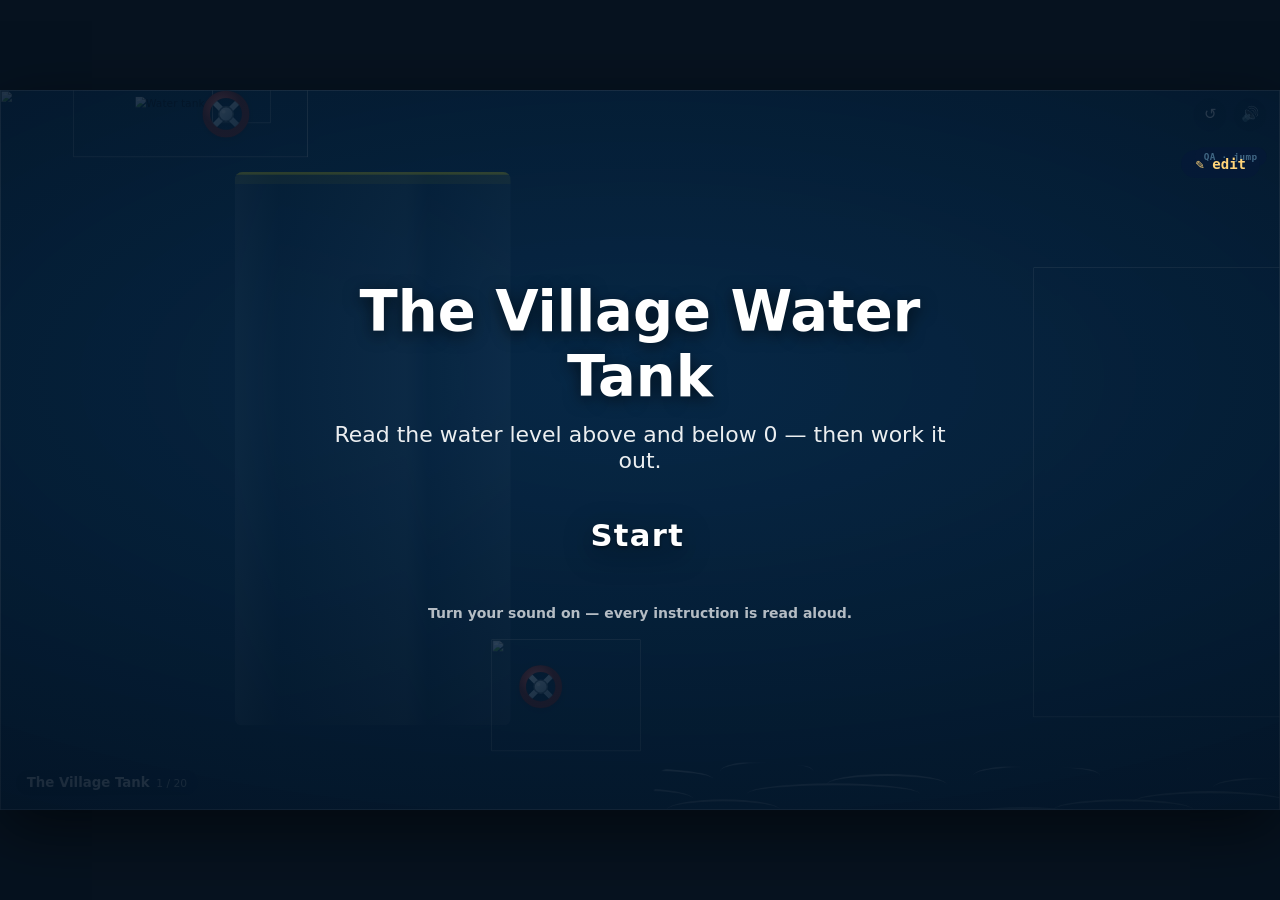
==== game/index.html @ c5405346 "DRFTGH" ====
<!DOCTYPE html>
<html lang="en">
<head>
<meta charset="UTF-8">
<meta name="viewport" content="width=device-width, initial-scale=1.0, maximum-scale=1.0, minimum-scale=1.0, user-scalable=no, viewport-fit=cover">
<meta name="color-scheme" content="light">
<title>Integers — The Village Water Tank</title>
<link rel="stylesheet" href="style.css">
</head>
<body>

<div id="app">
  <div id="stage">

    <!-- ── backdrop ─────────────────────────────────────────────────────── -->
    <img id="bg" src="assets/img/scene-background.png" alt="">
    <!-- the river, made to move: two seamless caustic sheets scrolling at
         different speeds and scales, Gaussian-blurred glints drifting over
         them, the whole thing masked to the painted water and optionally
         warped by a turbulence displacement. -->
    <!-- The river. The surface itself is what moves: 15 thin horizontal slices
         of the painted water, each shifted sideways on a phase-delayed sine, so
         a refraction wave travels downstream through the artwork. Over that sit
         travelling crescent wave lines and a field of sharp specular sparkles
         that twinkle. There is deliberately no soft overlay of any kind: a
         blurred sheet drifting over water reads as smoke, every time. -->
    <div id="river" aria-hidden="true">
      <div id="riverFx">
        <div id="ripple">
          <u style="top:0px; background-position:-806px -960px; --a:2.4px; --b:0.5px; animation-duration:3.6s; animation-delay:0.0s"></u>
          <u style="top:8px; background-position:-806px -968px; --a:2.7px; --b:0.6px; animation-duration:3.48s; animation-delay:-0.22s"></u>
          <u style="top:16px; background-position:-806px -976px; --a:3.0px; --b:0.8px; animation-duration:3.36s; animation-delay:-0.44s"></u>
          <u style="top:24px; background-position:-806px -984px; --a:3.3px; --b:0.9px; animation-duration:3.24s; animation-delay:-0.66s"></u>
          <u style="top:32px; background-position:-806px -992px; --a:3.6px; --b:1.0px; animation-duration:3.11s; animation-delay:-0.88s"></u>
          <u style="top:40px; background-position:-806px -1000px; --a:3.9px; --b:1.2px; animation-duration:2.99s; animation-delay:-1.1s"></u>
          <u style="top:48px; background-position:-806px -1008px; --a:4.2px; --b:1.3px; animation-duration:2.87s; animation-delay:-1.32s"></u>
          <u style="top:56px; background-position:-806px -1016px; --a:4.5px; --b:1.4px; animation-duration:2.75s; animation-delay:-1.54s"></u>
          <u style="top:64px; background-position:-806px -1024px; --a:4.8px; --b:1.6px; animation-duration:2.63s; animation-delay:-1.76s"></u>
          <u style="top:72px; background-position:-806px -1032px; --a:5.1px; --b:1.7px; animation-duration:2.51s; animation-delay:-1.98s"></u>
          <u style="top:80px; background-position:-806px -1040px; --a:5.4px; --b:1.9px; animation-duration:2.39s; animation-delay:-2.2s"></u>
          <u style="top:88px; background-position:-806px -1048px; --a:5.7px; --b:2.0px; animation-duration:2.26s; animation-delay:-2.42s"></u>
          <u style="top:96px; background-position:-806px -1056px; --a:6.0px; --b:2.1px; animation-duration:2.14s; animation-delay:-2.64s"></u>
          <u style="top:104px; background-position:-806px -1064px; --a:6.3px; --b:2.3px; animation-duration:2.02s; animation-delay:-2.86s"></u>
          <u style="top:112px; background-position:-806px -1072px; --a:6.6px; --b:2.4px; animation-duration:1.9s; animation-delay:-3.08s"></u>
        </div>
        <div id="sparks">
          <s style="left:523px; top:69px; width:150px; animation-delay:2.64s; animation-duration:2.14s"></s>
          <s style="left:59px; top:83px; width:76px; animation-delay:1.82s; animation-duration:2.3s"></s>
          <s style="left:231px; top:71px; width:110px; animation-delay:2.43s; animation-duration:1.78s"></s>
          <s style="left:208px; top:97px; width:76px; animation-delay:0.04s; animation-duration:1.62s"></s>
          <s style="left:572px; top:47px; width:110px; animation-delay:0.45s; animation-duration:2.2s"></s>
          <s style="left:284px; top:103px; width:130px; animation-delay:1.25s; animation-duration:1.53s"></s>
          <s style="left:10px; top:50px; width:76px; animation-delay:2.69s; animation-duration:1.57s"></s>
          <s style="left:340px; top:61px; width:92px; animation-delay:2.69s; animation-duration:1.94s"></s>
          <s style="left:419px; top:47px; width:150px; animation-delay:0.55s; animation-duration:2.37s"></s>
          <s style="left:784px; top:62px; width:60px; animation-delay:1.01s; animation-duration:1.57s"></s>
          <s style="left:298px; top:57px; width:60px; animation-delay:0.93s; animation-duration:2.22s"></s>
          <s style="left:6px; top:100px; width:150px; animation-delay:1.98s; animation-duration:1.47s"></s>
          <s style="left:727px; top:63px; width:110px; animation-delay:1.95s; animation-duration:1.58s"></s>
          <s style="left:967px; top:114px; width:76px; animation-delay:0.16s; animation-duration:2.38s"></s>
          <s style="left:46px; top:69px; width:110px; animation-delay:0.05s; animation-duration:2.19s"></s>
          <s style="left:749px; top:72px; width:130px; animation-delay:2.36s; animation-duration:1.85s"></s>
          <s style="left:370px; top:103px; width:76px; animation-delay:0.33s; animation-duration:1.65s"></s>
          <s style="left:946px; top:68px; width:130px; animation-delay:0.99s; animation-duration:1.92s"></s>
          <s style="left:947px; top:37px; width:130px; animation-delay:2.1s; animation-duration:2.2s"></s>
          <s style="left:605px; top:28px; width:110px; animation-delay:2.65s; animation-duration:1.49s"></s>
          <s style="left:697px; top:89px; width:130px; animation-delay:1.02s; animation-duration:1.55s"></s>
          <s style="left:564px; top:113px; width:130px; animation-delay:0.26s; animation-duration:2.09s"></s>
          <s style="left:627px; top:46px; width:60px; animation-delay:1.76s; animation-duration:2.12s"></s>
          <s style="left:633px; top:85px; width:76px; animation-delay:2.02s; animation-duration:1.48s"></s>
          <s style="left:831px; top:28px; width:76px; animation-delay:2.07s; animation-duration:1.74s"></s>
          <s style="left:512px; top:82px; width:150px; animation-delay:1.18s; animation-duration:1.46s"></s>
          <s style="left:67px; top:87px; width:92px; animation-delay:2.35s; animation-duration:1.53s"></s>
          <s style="left:271px; top:104px; width:110px; animation-delay:0.3s; animation-duration:1.83s"></s>
          <s style="left:305px; top:31px; width:110px; animation-delay:0.83s; animation-duration:1.85s"></s>
          <s style="left:346px; top:90px; width:110px; animation-delay:2.69s; animation-duration:2.09s"></s>
        </div>
        <div id="arcs">
          <i style="left:40px; top:58px; width:210px; animation-duration:9s; animation-delay:0s; opacity:0.55"></i>
          <i style="left:300px; top:80px; width:260px; animation-duration:11s; animation-delay:-3s; opacity:0.45"></i>
          <i style="left:640px; top:52px; width:190px; animation-duration:8s; animation-delay:-5s; opacity:0.5"></i>
          <i style="left:880px; top:92px; width:230px; animation-duration:12s; animation-delay:-1.5s; opacity:0.4"></i>
          <i style="left:180px; top:104px; width:170px; animation-duration:10s; animation-delay:-6.5s; opacity:0.42"></i>
          <i style="left:520px; top:36px; width:150px; animation-duration:7.5s; animation-delay:-2.5s; opacity:0.5"></i>
          <i style="left:960px; top:44px; width:200px; animation-duration:13s; animation-delay:-8s; opacity:0.35"></i>
          <i style="left:420px; top:66px; width:180px; animation-duration:9.5s; animation-delay:-4.2s; opacity:0.5"></i>
          <i style="left:760px; top:104px; width:210px; animation-duration:11.5s; animation-delay:-7.2s; opacity:0.38"></i>
          <i style="left:60px; top:88px; width:160px; animation-duration:8.5s; animation-delay:-1.2s; opacity:0.45"></i>
          <i style="left:1000px; top:70px; width:190px; animation-duration:10.5s; animation-delay:-9s; opacity:0.42"></i>
          <i style="left:260px; top:46px; width:140px; animation-duration:7s; animation-delay:-5.8s; opacity:0.48"></i>
          <i style="left:600px; top:116px; width:230px; animation-duration:12.5s; animation-delay:-2.8s; opacity:0.34"></i>
        </div>
        <div id="rockFx">
          <o style="left:895px; top:43px; width:150px; height:34px; animation-delay:0.0s; animation-duration:4.5s"></o>
          <o style="left:895px; top:43px; width:150px; height:34px; animation-delay:-1.5s; animation-duration:4.5s"></o>
          <o style="left:895px; top:43px; width:150px; height:34px; animation-delay:-3.0s; animation-duration:4.5s"></o>
          <o style="left:872px; top:52px; width:90px; height:20px; animation-delay:0.0s; animation-duration:4.5s"></o>
          <o style="left:872px; top:52px; width:90px; height:20px; animation-delay:-1.5s; animation-duration:4.5s"></o>
          <o style="left:872px; top:52px; width:90px; height:20px; animation-delay:-3.0s; animation-duration:4.5s"></o>
        </div>
        <div id="streaks">
          <u style="top:67px; left:553px; width:110px; animation-duration:5.9s; animation-delay:-5.5s"></u>
          <u style="top:78px; left:393px; width:90px; animation-duration:4.88s; animation-delay:-5.22s"></u>
          <u style="top:86px; left:228px; width:70px; animation-duration:3.44s; animation-delay:-2.28s"></u>
          <u style="top:40px; left:644px; width:70px; animation-duration:6.15s; animation-delay:-3.01s"></u>
          <u style="top:110px; left:330px; width:70px; animation-duration:5.46s; animation-delay:-3.85s"></u>
          <u style="top:34px; left:872px; width:90px; animation-duration:5.05s; animation-delay:-2.05s"></u>
          <u style="top:76px; left:796px; width:110px; animation-duration:4.98s; animation-delay:-0.84s"></u>
          <u style="top:70px; left:855px; width:90px; animation-duration:5.0s; animation-delay:-1.11s"></u>
          <u style="top:91px; left:306px; width:90px; animation-duration:5.05s; animation-delay:-3.32s"></u>
          <u style="top:52px; left:716px; width:90px; animation-duration:4.89s; animation-delay:-1.96s"></u>
          <u style="top:44px; left:706px; width:110px; animation-duration:3.63s; animation-delay:-3.44s"></u>
          <u style="top:65px; left:415px; width:110px; animation-duration:5.7s; animation-delay:-4.02s"></u>
          <u style="top:99px; left:384px; width:90px; animation-duration:4.25s; animation-delay:-1.33s"></u>
          <u style="top:49px; left:363px; width:130px; animation-duration:3.7s; animation-delay:-1.3s"></u>
        </div>
        <div id="boils">
          <o style="left:92px; top:88px; width:33px; height:8px; animation-duration:4.58s; animation-delay:-4.3s"></o>
          <o style="left:124px; top:66px; width:33px; height:8px; animation-duration:4.16s; animation-delay:-1.44s"></o>
          <o style="left:222px; top:67px; width:53px; height:13px; animation-duration:3.26s; animation-delay:-4.7s"></o>
          <o style="left:316px; top:92px; width:53px; height:13px; animation-duration:4.01s; animation-delay:-2.94s"></o>
          <o style="left:687px; top:63px; width:33px; height:8px; animation-duration:3.24s; animation-delay:-0.3s"></o>
          <o style="left:492px; top:79px; width:36px; height:9px; animation-duration:3.57s; animation-delay:-3.04s"></o>
        </div>
        <div id="bankFoam"></div>
      </div>
    </div>

    <svg id="fxDefs" aria-hidden="true" width="0" height="0">
      <defs>
        <!-- the warp: fractal noise displaces the caustics so they ripple as
             they travel. Filter region is clamped to the river, so the cost is
             ~1130×150px, not the whole stage. -->
        <filter id="riverWarp" x="790" y="930" width="1140" height="160"
                filterUnits="userSpaceOnUse" color-interpolation-filters="sRGB">
          <feTurbulence type="fractalNoise" baseFrequency="0.013 0.052" numOctaves="2"
                        seed="7" stitchTiles="stitch" result="noise">
            <animate attributeName="baseFrequency" dur="19s" repeatCount="indefinite"
                     values="0.013 0.052; 0.017 0.045; 0.011 0.056; 0.013 0.052"/>
          </feTurbulence>
          <feDisplacementMap in="SourceGraphic" in2="noise" scale="10"
                             xChannelSelector="R" yChannelSelector="G"/>
        </filter>
      </defs>
    </svg>

    <div id="weather" aria-hidden="true"><svg id="rainSvg" viewBox="0 0 1920 1080" preserveAspectRatio="none"></svg></div>

    <!-- ── tank  (Figma: x199 y10 723×1084 — empty-tank art fitted to the
             same glass interior, 351.6..765.9 × 122.9..953.5) ───────────── -->
    <div id="tank">
      <img id="tankArt" src="assets/img/water-tank-empty.png" alt="Water tank">

      <svg id="waterSvg" viewBox="0 0 414 831" preserveAspectRatio="none" aria-hidden="true">
        <defs>
          <linearGradient id="gradBody" x1="0" y1="0" x2="0" y2="1">
            <stop offset="0"    stop-color="#7fdcf8"/>
            <stop offset="0.28" stop-color="#2ab6ef"/>
            <stop offset="1"    stop-color="#0d8ad4"/>
          </linearGradient>
          <linearGradient id="gradBack" x1="0" y1="0" x2="0" y2="1">
            <stop offset="0" stop-color="#cdf4ff" stop-opacity=".9"/>
            <stop offset="1" stop-color="#37b2e6" stop-opacity=".9"/>
          </linearGradient>
          <linearGradient id="gradGlass" x1="0" y1="0" x2="1" y2="0">
            <stop offset="0"    stop-color="#ffffff" stop-opacity=".14"/>
            <stop offset="0.16" stop-color="#ffffff" stop-opacity=".01"/>
            <stop offset="0.62" stop-color="#ffffff" stop-opacity=".10"/>
            <stop offset="0.70" stop-color="#ffffff" stop-opacity=".01"/>
            <stop offset="1"    stop-color="#ffffff" stop-opacity=".11"/>
          </linearGradient>
          <radialGradient id="vgRed" cx="38%" cy="30%">
            <stop offset="0"    stop-color="#ff9384"/>
            <stop offset="0.55" stop-color="#df3a27"/>
            <stop offset="1"    stop-color="#8b190c"/>
          </radialGradient>
          <linearGradient id="vgSteel" x1="0" y1="0" x2="1" y2="1">
            <stop offset="0"   stop-color="#f4f8fb"/>
            <stop offset="0.5" stop-color="#c3d0da"/>
            <stop offset="1"   stop-color="#8fa2b0"/>
          </linearGradient>
          <linearGradient id="gStream" x1="0" y1="0" x2="0" y2="1">
            <stop offset="0"   stop-color="#e6faff" stop-opacity=".96"/>
            <stop offset="0.45" stop-color="#8fe0f9" stop-opacity=".93"/>
            <stop offset="1"   stop-color="#2fb2ee" stop-opacity=".9"/>
          </linearGradient>
          <clipPath id="tankClip"><rect x="0" y="0" width="414" height="831" rx="12" ry="12"/></clipPath>
        </defs>
        <g clip-path="url(#tankClip)">
          <path id="waveBack"  fill="url(#gradBack)" opacity=".5"></path>
          <path id="waveFront" fill="url(#gradBody)"></path>
          <g    id="bubbles"></g>
          <g    id="surfFx"></g>
          <ellipse id="foam" rx="0" ry="0" fill="#ffffff" fill-opacity="0"></ellipse>
          <g    id="tickFx"></g>
          <ellipse id="surfRing" fill="none" stroke="#ffffff" stroke-opacity=".8" stroke-width="3"></ellipse>
          <path id="waveLine"  fill="none" stroke="#ffffff" stroke-opacity=".7" stroke-width="3" stroke-linecap="round"></path>
          <!-- 0 is the reference point the whole lesson turns on, so it is
               drawn into the tank rather than left to the label on the rail:
               a faint wash over each zone and a hard line between them. The
               y positions come from svgYFor(0) in game.js. -->
          <rect id="zoneAbove" x="0" width="414" fill="#ffffff" fill-opacity=".07"></rect>
          <rect id="zoneBelow" x="0" width="414" fill="#062a55" fill-opacity=".18"></rect>
          <g id="zeroBand">
            <rect id="zeroGlow" x="0" width="414" height="18" fill="#FFF200" fill-opacity=".22"></rect>
            <rect id="zeroLine" x="0" width="414" height="4" fill="#FFF200" fill-opacity=".95"></rect>
          </g>
          <rect x="0" y="0" width="414" height="831" fill="url(#gradGlass)"></rect>
        </g>
      </svg>


      <!-- inflow: column, moving highlight, drips, in-pipe direction dashes -->
      <svg id="flowIn" viewBox="0 0 714 1084" preserveAspectRatio="none" aria-hidden="true">
        <path id="colIn"   fill="url(#gStream)" opacity="0"></path>
        <path id="colInHi" fill="none" stroke="#ffffff" stroke-opacity=".8" stroke-width="4"
              stroke-linecap="round" stroke-dasharray="24 36" opacity="0"></path>
        <g id="dripsIn"></g>
      </svg>

      <div id="gauge"></div>

      <div id="marker" role="slider" aria-label="Water level" tabindex="0"
           aria-valuemin="-6" aria-valuemax="6" aria-valuenow="0">
        <img src="assets/img/marker-arrow-bold.png" alt="">
      </div>

      <!-- Where this move began. It drops onto the starting level and stays
           there for the whole screen, so "I started at −2, I am now at +2" is
           something the learner can see rather than has to remember. Reuses
           marker-dot-round.png, tinted so it reads as subordinate to the red
           live marker. -->
      <img id="startPin" src="assets/img/marker-dot-round.png" alt="" aria-hidden="true">

      <!-- One arc per level crossed, drawn from the start pin to the marker,
           with a running count. This is the number-line hop the learner will
           meet in the textbook, and it is the only place the SIZE of the move
           is visible rather than merely spoken. -->
      <svg id="hopFx" viewBox="0 0 714 1084" preserveAspectRatio="none" aria-hidden="true">
        <defs>
          <!-- lit along the ribbon, so the arc has a top and a bottom instead
               of being one flat navy shape -->
          <linearGradient id="gHop" x1="0" y1="0" x2="1" y2="0">
            <stop offset="0"   stop-color="#1b4fa8"/>
            <stop offset=".45" stop-color="#0b2a6b"/>
            <stop offset="1"   stop-color="#061a45"/>
          </linearGradient>
        </defs>
        <g id="hopArcs"></g>
      </svg>
      <div id="hopCount" aria-hidden="true"><b id="hopN">0</b><i id="hopDir">▲</i></div>

      <!-- the ghost nudge: a see-through copy of the marker with a hand on
           it, dragged a short way and released, on a loop, until the learner
           touches the real one. It shows the gesture, never the answer — it
           travels the same distance whatever the target is. The hand is
           hand-nudge.png, cropped in CSS to drop the motion arcs the artwork
           carries — they read as sideways movement, and this drag is up and
           down. -->
      <div id="ghost" aria-hidden="true">
        <img class="ghostMarker" src="assets/img/marker-arrow-bold.png" alt="">
        <i id="ghostHand"></i>
      </div>

      <img id="pipeIn"  src="assets/img/pipe-inlet-s-bend.png"  alt="">
      <img id="pipeOut" src="assets/img/pipe-outlet-elbow.png" alt="">

      <!-- The in-pipe direction dashes used to live here. They were removed:
           the pipe artwork is opaque, fully-rendered steel with specular
           highlights, so anything drawn over it reads as paint on the surface
           rather than as fluid inside it — no amount of aligning them to the
           bore fixed that. Direction is still carried by the spinning valve,
           the pipe's own glow (#pipeIn.active / #pipeOut.active) and, most of
           all, the water column leaving the mouth. To bring them back properly
           the pipe needs redrawing with a glass or cut-away section and the
           dashes moved BEHIND it, showing through. -->

      <!-- valve wheels: coded stand-ins, swap for valve-wheel.png when the art lands -->
      <svg id="valveIn"  class="valve" viewBox="0 0 100 100" aria-hidden="true">
        <g stroke="url(#vgSteel)" stroke-width="12" stroke-linecap="round">
          <line x1="50" y1="14" x2="50" y2="86"/><line x1="14" y1="50" x2="86" y2="50"/>
          <line x1="24" y1="24" x2="76" y2="76"/><line x1="24" y1="76" x2="76" y2="24"/>
        </g>
        <circle cx="50" cy="50" r="41" fill="none" stroke="#5d1108" stroke-width="18" stroke-opacity=".35"/>
        <circle cx="50" cy="50" r="41" fill="none" stroke="url(#vgRed)" stroke-width="15"/>
        <circle cx="50" cy="50" r="15" fill="url(#vgSteel)" stroke="#5c6b77" stroke-width="3"/>
        <circle cx="45" cy="45" r="4"  fill="#ffffff" fill-opacity=".85"/>
      </svg>
      <svg id="valveOut" class="valve" viewBox="0 0 100 100" aria-hidden="true">
        <g stroke="url(#vgSteel)" stroke-width="12" stroke-linecap="round">
          <line x1="50" y1="14" x2="50" y2="86"/><line x1="14" y1="50" x2="86" y2="50"/>
          <line x1="24" y1="24" x2="76" y2="76"/><line x1="24" y1="76" x2="76" y2="24"/>
        </g>
        <circle cx="50" cy="50" r="41" fill="none" stroke="#5d1108" stroke-width="18" stroke-opacity=".35"/>
        <circle cx="50" cy="50" r="41" fill="none" stroke="url(#vgRed)" stroke-width="15"/>
        <circle cx="50" cy="50" r="15" fill="url(#vgSteel)" stroke="#5c6b77" stroke-width="3"/>
        <circle cx="45" cy="45" r="4"  fill="#ffffff" fill-opacity=".85"/>
      </svg>
    </div>

    <!-- outflow: leaves the tank, falls, lands in the river -->
    <svg id="flowOut" viewBox="0 0 1920 1080" preserveAspectRatio="none" aria-hidden="true">
      <g id="riverRings"></g>
      <path id="colOut"   fill="url(#gStream)" opacity="0"></path>
      <path id="colOutHi" fill="none" stroke="#ffffff" stroke-opacity=".75" stroke-width="4"
            stroke-linecap="round" stroke-dasharray="22 34" opacity="0"></path>
      <g id="dripsOut"></g>
      <g id="riverSplash"></g>
    </svg>

    <!-- ── character ──────────────────────────────────────────────────────
         Nine poses, every one re-registered to the same ground line, the same
         head-to-toe height and the same stance centre, so only the arms and
         face change when one swaps for another. Two stacked layers cross-fade
         between them. The box is sized so the body lands exactly where the
         single Figma still did: 637 px tall, feet at y965, centred on x1775. -->
    <div id="guddu" aria-hidden="true">
      <img class="pose" id="poseA" src="assets/img/guddu-talk.png" alt="">
      <img class="pose" id="poseB" alt="">
    </div>

    <!-- ── speech bubble  (Figma: x1222 y101 585×258) ───────────────────── -->
    <div id="bubble"><p id="bubbleText"></p></div>

    <!-- ── equation panel  (Figma: x884 y443 755×200) ─────────────────────
         Each box is colour-bound to the thing in the tank it describes: the
         first to the blue-grey start pin, the second to the navy jump arcs,
         the answer to the red marker. The pips under the middle box fill one
         per jump, so the 4 stops being a number to read and becomes a count to
         carry out and check against. -->
    <div id="eqPanel" hidden>
      <div class="eqBox bindStart" id="eqABox"><span id="eqA">0</span></div>
      <span class="eqSym" id="eqOp">+</span>
      <div class="eqBox bindJump" id="eqBBox"><span id="eqB">0</span>
        <div class="pips" id="eqPips"></div>
      </div>
      <span class="eqSym" id="eqEq">=</span>
      <div class="eqBox bindLand" id="eqRBox"><span id="eqR">?</span></div>
    </div>

    <!-- The three roles named, so the sentence reads as the thing the lesson
         is about: starting point, jumps, landing point. -->
    <div id="eqRoles" hidden>
      <b class="bindStart">started at</b>
      <b class="bindJump">jumped</b>
      <b class="bindLand">landed on</b>
    </div>

    <!-- The symbolic step. The gauge is where you work it out; this is where
         you say what you worked out. Options are generated from the sentence
         and every wrong one is a real mistake: the start unmoved, the jump
         taken the wrong way, the jump given instead of the landing, the
         negative start read as positive. -->
    <div id="answerTiles" hidden></div>

    <!-- ── the one remaining button  (Figma: x1136 y667 260×109) ────────
         Check and Continue are both gone: a tile tap and a marker coming to
         rest are the answer, and every screen moves on by itself. The finish
         screen is the one place that must not, so this is what it shows. -->
    <button id="nextBtn"  type="button" hidden><span>Play again</span></button>

    <!-- ── hud ──────────────────────────────────────────────────────────── -->
    <div id="chapterTag"><b id="chapterName">The Village Tank</b><i id="stepTag">1 / 20</i></div>
    <div id="hud">
      <div id="hudBtns">
        <button id="replayBtn" type="button" title="Say it again">&#x21BA;</button>
        <button id="muteBtn"   type="button" title="Sound on / off">&#x1F50A;</button>
      </div>
    </div>

    <!-- The hint strip is kept for the layout editor but is never filled:
         every line it used to carry was written for the game rather than taken
         from the flow doc, and the doc defines no on-screen hint text. -->
    <div id="hintBar"><span id="hintText"></span></div>

    <!-- ═══ QA ONLY — delete this block, plus the QA blocks in style.css and
         game.js, to remove the level jumper entirely ═══════════════════ -->
    <div id="qaPanel">
      <button id="qaTab" type="button">QA&nbsp;·&nbsp;jump</button>
      <div id="qaList"></div>
    </div>
    <!-- ═══ end QA ═══ -->

    <!-- ── the flood wipe: the river rises up over the whole screen, the next
             chapter is set up behind it, then it drains away to reveal it ─── -->
    <svg id="flood" viewBox="0 0 1920 1080" preserveAspectRatio="none" aria-hidden="true">
      <defs>
        <linearGradient id="gFlood" x1="0" y1="0" x2="0" y2="1">
          <stop offset="0"    stop-color="#9beefd"/>
          <stop offset="0.22" stop-color="#3cc4f3"/>
          <stop offset="1"    stop-color="#0a6cb2"/>
        </linearGradient>
      </defs>
      <path id="floodBody" fill="url(#gFlood)"></path>
      <g    id="floodBubbles"></g>
      <path id="floodFoam" fill="none" stroke="#ffffff" stroke-opacity=".9"
            stroke-width="6" stroke-linecap="round"></path>
      <path id="floodFoam2" fill="none" stroke="#ffffff" stroke-opacity=".45"
            stroke-width="3" stroke-linecap="round"></path>
    </svg>

    <!-- ── start gate ───────────────────────────────────────────────────── -->
    <div id="gate">
      <div class="gateCard">
        <h1>The Village Water Tank</h1>
        <p>Read the water level above and below&nbsp;0 — then work it out.</p>
        <button id="startBtn" type="button"><span>Start</span></button>
        <small>Turn your sound on — every instruction is read aloud.</small>
      </div>
    </div>

  </div>
</div>

<script src="layout.js"></script>
<script src="data.js"></script>
<script src="game.js"></script>
<!-- build tool: delete this line and editor.js for release -->
<script src="editor.js"></script>
</body>
</html>
---- game/style.css ----
/* ==========================================================================
   Integers — The Village Water Tank · Pod B
   Layout transcribed 1:1 from Figma "Integers" › page Final › Slide 16:9
   (file ZHTaSMVM72cmbAmEQvU55w, node 94:1405). Stage is 1920×1080 and every
   element below uses that frame's coordinates.

     tank art      199,10   723×1084  (empty-tank art refitted so its glass
                                       interior lands on 351.6..765.9 × 122.9..953.5)
     inlet pipe    110,-163 352×264
     outlet pipe   737,824  224×168
     ticks         x360 · +5 at y183 · 72.7 apart · 65 long (0 is 85, yellow)
     labels        x441 · 52×55 · centred on each tick
     marker        x318 · 88×79 · centred on the current tick
     bubble        1222,101 585×258
     equation      884,443  755×200 · term boxes x935 / x1188 / x1431, y465 160×156
     check button  1136,667 260×109
     character     foot at (1787,945), 600 tall
   ========================================================================== */

:root{
  --ink:#08143f;
  --font: "Baloo 2", "Arial Rounded MT Bold", "Avenir Next Rounded",
          ui-rounded, "Segoe UI", system-ui, -apple-system, sans-serif;
}

*{ box-sizing:border-box; }

html,body{
  margin:0; padding:0; width:100%; height:100%;
  position:fixed; inset:0; overflow:hidden;
  background:#06121f; font-family:var(--font);
  touch-action:none; overscroll-behavior:none;
  -webkit-text-size-adjust:100%; text-size-adjust:100%;
  -webkit-user-select:none; user-select:none;
  -webkit-tap-highlight-color:transparent;
}

#app{ position:fixed; inset:0; display:grid; place-items:center; overflow:hidden; }

#stage{
  position:absolute; left:50%; top:50%;
  width:1920px; height:1080px;
  transform-origin:50% 50%;
  transform:translate(-50%,-50%) scale(1);
  overflow:hidden; background:#0b2b45;
  box-shadow:0 30px 90px rgba(0,0,0,.55);
}

/* ── backdrop ─────────────────────────────────────────────────────────── */
#bg{ position:absolute; inset:0; width:1920px; height:1080px; object-fit:cover; }

/* ── the river ────────────────────────────────────────────────────────────
   What makes a surface read as WATER rather than as smoke is not softness, it
   is (a) the surface itself distorting and (b) highlights with hard edges.
   Soft blurred blobs drifting past are, unavoidably, smoke.

   So the base layer here is the painted water itself, sliced into 15 thin
   horizontal bands, each shifted sideways on a sine that is phase-delayed down
   the stack. The result is a refraction wave travelling downstream through the
   original artwork — the art moves, not a veil over it. Everything above it is
   hard-edged: narrow caustic filaments and specular sparkles that twinkle on
   and off rather than drifting.

   All of it is transform/opacity only, inside a 1100×120 box. No blend mode
   (a full-stage backdrop readback cost 20 fps), no live filter.            */
#river{
  position:absolute; left:820px; top:960px; width:1100px; height:120px;
  pointer-events:none; overflow:hidden;
  -webkit-clip-path:polygon(150px 120px, 172px 62px, 204px 44px, 268px 48px, 332px 50px, 396px 55px, 460px 54px, 524px 52px, 588px 52px, 652px 54px, 716px 56px, 780px 57px, 844px 58px, 908px 57px, 972px 57px, 1036px 72px, 1100px 74px, 1100px 120px);
          clip-path:polygon(150px 120px, 172px 62px, 204px 44px, 268px 48px, 332px 50px, 396px 55px, 460px 54px, 524px 52px, 588px 52px, 652px 54px, 716px 56px, 780px 57px, 844px 58px, 908px 57px, 972px 57px, 1036px 72px, 1100px 74px, 1100px 120px);
  -webkit-mask-image:linear-gradient(to bottom, rgba(0,0,0,0) 0, #000 22%);
          mask-image:linear-gradient(to bottom, rgba(0,0,0,0) 0, #000 22%);
}
#riverFx{ position:absolute; inset:0; }
#fxDefs{ position:absolute; width:0; height:0; overflow:hidden; }

/* ── 1. the surface refracts ──────────────────────────────────────────── */
#ripple{ position:absolute; inset:0; }
#ripple u{
  position:absolute; left:-14px; width:1128px; height:9px; display:block;
  background:url("assets/img/scene-background.png") no-repeat;
  background-size:1920px 1080px;
  will-change:transform; backface-visibility:hidden;
  animation-name:refract; animation-timing-function:linear;
  animation-iteration-count:infinite;
}
/* an orbit, not a shear: the band slides AND rises, which is what a swell
   does. Amplitude and speed both scale with depth, so near water moves
   faster and harder than far water — that gradient is most of the sense of
   perspective. */
@keyframes refract{
  0%,100%{ transform:translate3d(calc(var(--a) * -1),0,0) }
  25%    { transform:translate3d(0,var(--b),0) }
  50%    { transform:translate3d(var(--a),0,0) }
  75%    { transform:translate3d(0,calc(var(--b) * -1),0) }
}

/* ── 2. specular sparkles: thin, bright, hard, and they twinkle ───────── */
#sparks{ position:absolute; inset:0; }
#sparks s{
  position:absolute; display:block; height:4px; border-radius:2px;
  background:linear-gradient(90deg,
             rgba(255,255,255,0) 0,
             rgba(255,255,255,.95) 34%,
             rgba(255,255,255,1) 50%,
             rgba(255,255,255,.95) 66%,
             rgba(255,255,255,0) 100%);
  opacity:0; will-change:transform,opacity;
  animation-name:twinkle; animation-timing-function:ease-in-out;
  animation-iteration-count:infinite;
}
@keyframes twinkle{
  0%,100%{ opacity:0; transform:translate3d(0,0,0)      scaleX(.4) }
  40%    { opacity:1; transform:translate3d(-11px,0,0)  scaleX(1) }
  68%    { opacity:.4; transform:translate3d(-19px,0,0) scaleX(.85) }
}

/* ── 3. crescent wave lines, the shape the artist already painted, set
       travelling downstream so the surface has direction ─────────────── */
#arcs{ position:absolute; inset:0; overflow:hidden; }
#arcs i{
  position:absolute; display:block; height:16px;
  border-top:3px solid rgba(255,255,255,.9);
  border-radius:50% / 100% 100% 0 0;
  will-change:transform;
  animation-name:arcRun; animation-timing-function:linear;
  animation-iteration-count:infinite;
}
@keyframes arcRun{
  0%   { transform:translate3d(240px,0,0) scaleY(.7); opacity:0 }
  18%  { opacity:1 }
  82%  { opacity:1 }
  100% { transform:translate3d(-260px,7px,0) scaleY(1.15); opacity:0 }
}

/* ── 4. the rock in the current ───────────────────────────────────────── */
/* Two rocks actually break the surface, both at the right-hand end, and the
   artist already painted concentric ripples around the larger one. So this is
   rings expanding from where the rock really is, matching what is painted —
   not foam wakes invented in open water, which is what the first attempt did
   and it showed. */
#rockFx{ position:absolute; inset:0; overflow:hidden; }
#rockFx o{
  position:absolute; display:block; border-radius:50%;
  border:2px solid rgba(255,255,255,.85);
  opacity:0; will-change:transform,opacity;
  animation-name:rockRing; animation-timing-function:cubic-bezier(.2,.6,.4,1);
  animation-iteration-count:infinite;
}
@keyframes rockRing{
  0%  { transform:scale(.25); opacity:0 }
  22% { opacity:.55 }
  100%{ transform:scale(1.9) translateX(-18px); opacity:0 }
}

/* ── 5. foam filaments, stretching as they run ────────────────────────── */
#streaks{ position:absolute; inset:0; overflow:hidden; }
#streaks u{
  position:absolute; display:block; height:2px; border-radius:1px;
  transform-origin:100% 50%;
  background:linear-gradient(90deg, rgba(255,255,255,0) 0,
             rgba(255,255,255,.9) 28%, rgba(255,255,255,.9) 72%, rgba(255,255,255,0) 100%);
  opacity:0; will-change:transform,opacity;
  animation-name:streakRun; animation-timing-function:linear;
  animation-iteration-count:infinite;
}
@keyframes streakRun{
  0%  { transform:translate3d(200px,0,0) scaleX(.28); opacity:0 }
  14% { opacity:.85 }
  80% { opacity:.7 }
  100%{ transform:translate3d(-340px,5px,0) scaleX(1.7); opacity:0 }
}

/* ── 6. upwellings breaking the surface ───────────────────────────────── */
#boils{ position:absolute; inset:0; overflow:hidden; }
#boils o{
  position:absolute; display:block; border-radius:50%;
  border:1.5px solid rgba(255,255,255,.55);
  opacity:0; will-change:transform,opacity;
  animation-name:boil; animation-timing-function:ease-out;
  animation-iteration-count:infinite;
}
@keyframes boil{
  0%  { transform:scale(.18) translateX(0);     opacity:0 }
  20% { opacity:.4 }
  100%{ transform:scale(1.7)  translateX(-26px); opacity:0 }
}

/* ── 7. a moving line of white water along the near bank ──────────────── */
#bankFoam{
  position:absolute; left:-60px; top:0; width:1240px; height:22px;
  background:repeating-linear-gradient(105deg,
             rgba(255,255,255,0) 0 26px,
             rgba(255,255,255,.7) 30px, rgba(255,255,255,.7) 37px,
             rgba(255,255,255,0) 44px 74px);
  -webkit-mask-image:linear-gradient(to bottom, #000, rgba(0,0,0,0));
          mask-image:linear-gradient(to bottom, #000, rgba(0,0,0,0));
  opacity:.22; will-change:transform;
  animation:foamRun 3.4s linear infinite;
}
@keyframes foamRun{ from{ transform:translate3d(0,0,0) } to{ transform:translate3d(-74px,0,0) } }

@media (prefers-reduced-motion: reduce){ #river{ display:none; } }

#weather{ position:absolute; inset:0; pointer-events:none; opacity:0; transition:opacity .9s ease; }
#weather.on{ opacity:1; }
#rainSvg{ position:absolute; inset:0; width:100%; height:100%; }
#rainSvg line{ stroke:#dff4ff; stroke-opacity:.5; stroke-width:2.5; stroke-linecap:round; }

/* ── tank ─────────────────────────────────────────────────────────────── */
#tank{ position:absolute; left:203px; top:10px; width:714px; height:1084px; }

/* glass interior, tank-local: 148.6,112.9 · 414.3×830.6 */
#waterSvg{ position:absolute; left:148.6px; top:112.9px; width:414.3px; height:830.6px;
           pointer-events:none; }
#flowIn  { position:absolute; left:0; top:0; width:714px; height:1084px; pointer-events:none; z-index:3; }

#flowOut { position:absolute; left:0; top:0; width:1920px; height:1080px; pointer-events:none; z-index:2; }

/* valve wheels — coded stand-ins for valve-wheel.png */
.valve{ position:absolute; pointer-events:none; z-index:6;
        filter:drop-shadow(0 3px 5px rgba(0,0,0,.35));
        transition:filter .2s ease; }
#valveIn { left:100px; top:-10px; width:72px; height:72px; }
#valveOut{ left:575px; top:852px; width:66px; height:66px; }
.valve.spin > g, .valve.spin > circle{ transform-origin:50px 50px; }
.valve.spin{ animation:vspin 1.6s linear infinite; transform-origin:50% 50%; }
@keyframes vspin{ from{ transform:rotate(0) } to{ transform:rotate(360deg) } }
.valve.lit{ filter:drop-shadow(0 3px 5px rgba(0,0,0,.35)) drop-shadow(0 0 12px rgba(130,230,255,.95)); }

/* the pipe that is doing the work lights up */
#pipeIn.active, #pipeOut.active{
  filter:drop-shadow(0 6px 10px rgba(0,0,0,.22)) drop-shadow(0 0 16px rgba(120,225,255,.85));
}
#pipeIn.cue, #pipeOut.cue{ animation:pipeCue 1.25s ease-in-out 3; }
@keyframes pipeCue{
  0%,100%{ filter:drop-shadow(0 6px 10px rgba(0,0,0,.22)) }
  50%    { filter:drop-shadow(0 6px 10px rgba(0,0,0,.22)) drop-shadow(0 0 22px rgba(255,235,120,.95)) }
}
#tankArt { position:absolute; left:0; top:0; width:714px; height:1084px; pointer-events:none; }

/* z-index 3 puts both pipes ABOVE their flow layers (#flowIn is 3 and comes
   first in the tree, #flowOut is 2) and below the valves (6). Without it the
   water column is painted over the pipe and reads as falling from somewhere
   above it; with it the column starts inside the bore, the metal hides its
   top, and the stream emerges at the lip. */
#pipeIn { position:absolute; left:-93px; top:-173px; width:352px; height:264px; z-index:3;
          object-fit:contain; pointer-events:none;
          filter:drop-shadow(0 6px 10px rgba(0,0,0,.22)); }
#pipeOut{ position:absolute; left:534px;  top:814px;  width:224px; height:168px; z-index:3;
          object-fit:contain; pointer-events:none;
          filter:drop-shadow(0 6px 10px rgba(0,0,0,.22)); }

/* ── gauge: ticks + labels ────────────────────────────────────────────── */
#gauge{ position:absolute; inset:0; }

/* --step is set from STEP_PX in buildGauge(), so the scale can change length
   (11 ticks to 13, when the doc's +6 came back) without touching this file */
.lvRow{
  position:absolute; left:148.6px; width:414.3px; height:var(--step, 63px);
  border-radius:8px; pointer-events:none;
  transition:background-color .18s ease;
}

/* tick x360 → tank-local 157 (row starts at 148.6) ; label x441 → 238 */
.lvTick{
  position:absolute; left:var(--tickX, 8.4px); top:50%; margin-top:-3px;
  width:65px; height:6px; border-radius:3px;
  background:#041345; pointer-events:none;
}
.lvRow[data-level="0"] .lvTick{
  width:85px; background:#FFF200; box-shadow:0 0 9px rgba(255,242,0,.75);
}
.lvLabel{
  position:absolute; left:var(--labelX, 89.4px); top:50%; margin-top:-24px;
  width:70px; height:48px;
  font-size:38px; line-height:48px; font-weight:800; color:#041345;
  pointer-events:none; white-space:nowrap;
}
.lvRow[data-level="0"] .lvLabel{ color:#FFF200; text-shadow:0 2px 4px rgba(0,40,80,.35); }

.lvRow.hl       { background:rgba(255,255,255,.34); box-shadow:inset 0 0 0 3px rgba(255,255,255,.7); }
.lvRow.pulse    { animation:lvPulse 1.1s ease-in-out infinite; }
.lvRow.stepGlow { animation:lvStep .55s ease-out 1; }
.lvRow.zoneGlow { background:rgba(255,242,0,.2); }
@keyframes lvPulse{
  0%,100%{ background:rgba(255,242,0,.10); box-shadow:inset 0 0 0 0 rgba(255,242,0,0); }
  50%    { background:rgba(255,242,0,.42); box-shadow:inset 0 0 0 4px rgba(255,242,0,.85); }
}
@keyframes lvStep{ 0%{ background:rgba(255,255,255,.7) } 100%{ background:rgba(255,255,255,0) } }

/* ── the answer line ───────────────────────────────────────────────────
   Where the marker came to rest, once the screen is solved. A gold rule
   opens out from the centre of the row and runs wider than the row itself,
   so it wraps the tick, the number and the marker as one object; a shine
   travels along it twice; then it settles into a slow breath and stays put
   until the screen changes.

   Three layers, because one gold bar washes out over pale glass and gets
   lost over blue water — it is the saturation that carries it, not the
   brightness:  a wide soft halo, a tighter warm band, the crisp rule.
   The band is the tick element itself, re-proportioned: the rule covers
   the tick completely anyway, so it is free to be the middle layer.

   The row makes its own stacking context (z-index 4 puts it over the water
   and the inflow column, under the pipes and the marker), so inside it the
   order is halo 0 · band 0 · rule 1 · number 2 — the rule passes behind the
   number instead of striking through it. */
.lvRow.correctGlow{ z-index:4; }

.lvRow.correctGlow::before,
.lvRow.correctGlow::after{
  content:""; position:absolute; pointer-events:none;
  top:50%; transform-origin:50% 50%;
}

/* 1 · the halo that surrounds the line */
.lvRow.correctGlow::before{
  z-index:0; left:-25px; right:-6px; height:56px; margin-top:-28px;
  border-radius:31px;
  background:radial-gradient(54% 128% at 50% 50%,
    rgba(255,236,150,.95) 0%, rgba(255,198,48,.80) 30%,
    rgba(255,160,10,.42) 58%, rgba(255,140,0,0) 80%);
  filter:blur(6px);
  animation:ansOpen .6s cubic-bezier(.16,1,.3,1) both,
            ansBreathe 2.8s .6s ease-in-out infinite;
}

/* 2 · the warm band — the tick element, re-proportioned */
.lvRow.correctGlow .lvTick{
  z-index:0; left:-31px; right:0; width:auto;
  top:50%; height:27px; margin-top:-13.5px; border-radius:13.5px;
  background:linear-gradient(180deg,
    rgba(255,222,110,.34), rgba(255,178,20,.55) 50%, rgba(255,222,110,.34));
  box-shadow:none;
  transform-origin:50% 50%;
  animation:ansOpen .6s .04s cubic-bezier(.16,1,.3,1) both;
}

/* 3 · the rule. It stops flush with the glass on the right and, on the left,
       at the tank's own brick wall — tank-local x117.8, measured off
       water-tank-empty.png, which is row-relative −30.8 since a row starts at
       x148.6. Any further and it hangs in mid-air outside the tank. That puts
       its left end just inside the marker, so the marker sits on the line
       rather than the line sticking out behind it. The dark underside is what
       keeps it from dissolving into the pale top of the tank. */
.lvRow.correctGlow::after{
  z-index:1; left:-31px; right:0; height:11px; margin-top:-5.5px;
  border-radius:6px;
  background-image:
    linear-gradient(90deg, rgba(255,255,255,0) 40%, rgba(255,255,255,.95) 50%, rgba(255,255,255,0) 60%),
    linear-gradient(180deg, #c96500 0%, #ff9f0a 22%, #ffe9a8 46%,
                            #fffdf4 54%, #ffb31f 78%, #cf6a00 100%);
  background-size:240% 100%, 100% 100%;
  background-position:190% 0, 0 0;
  background-repeat:no-repeat;
  box-shadow:0 1px 3px rgba(120,55,0,.45),
             0 0 12px rgba(255,170,25,.95), 0 0 32px rgba(255,140,0,.55);
  animation:ansOpen .6s cubic-bezier(.16,1,.3,1) both,
            ansShine 1.45s .38s ease-out 2;
}

/* the number rides on top of it all and picks up the warmth */
.lvRow.correctGlow .lvLabel{
  z-index:2; color:#3d1d00;
  text-shadow:0 0 18px rgba(255,246,196,1), 0 0 7px rgba(255,222,120,.95),
              0 1px 0 rgba(255,255,255,.65);
  animation:ansPop .55s .16s cubic-bezier(.2,1.7,.4,1) both;
}

@keyframes ansOpen{
  from{ opacity:0; transform:scaleX(.16) }
  55% { opacity:1 }
  to  { opacity:1; transform:scaleX(1) }
}
@keyframes ansBreathe{
  0%,100%{ opacity:.86; transform:scaleY(.95) }
  50%    { opacity:1;   transform:scaleY(1.07) }
}
@keyframes ansShine{
  from{ background-position:-150% 0, 0 0 }
  to  { background-position: 250% 0, 0 0 }
}
@keyframes ansPop{ 0%{ transform:scale(1) } 45%{ transform:scale(1.2) } 100%{ transform:scale(1) } }

/* the marker joins in, so the line and the thing that set it read as one */
#marker.correct{ animation:mkCorrect 2.6s ease-in-out infinite; }
@keyframes mkCorrect{
  0%,100%{ filter:drop-shadow(0 5px 8px rgba(0,0,0,.35)) drop-shadow(0 0 10px rgba(255,196,40,.6)) }
  50%    { filter:drop-shadow(0 5px 8px rgba(0,0,0,.35)) drop-shadow(0 0 26px rgba(255,216,100,.98)) }
}

/* ── the starting point ────────────────────────────────────────────────
   A second, quieter marker that stays where this move began. Blue-grey so it
   never competes with the red one you drag: hue-rotated from the same red
   artwork rather than needing its own asset. */
#startPin{
  position:absolute; left:126px; width:66px; height:53px; margin-top:-26.5px;
  pointer-events:none; z-index:5; opacity:0;
  filter:drop-shadow(0 3px 5px rgba(0,0,0,.3)) grayscale(.55) brightness(.92)
         sepia(.9) hue-rotate(160deg) saturate(2.6);
  transition:opacity .3s ease, top .14s cubic-bezier(.22,.8,.26,1);
}
#startPin.show{ opacity:.92; }

/* ── the jumps ─────────────────────────────────────────────────────────
   One arc per level crossed, navy on a white halo so it holds over pale
   glass and over blue water alike, and a count beside them. */
#hopFx{
  position:absolute; left:0; top:0; width:714px; height:1084px;
  pointer-events:none; z-index:4;
}
/* The chain is a filled, tapered ribbon rather than a stroked line — a stroke
   is one width for its whole length, and a hop that leaves thick and lands
   thin is what gives it direction and depth. Both paths carry EVERY arc as
   separate subpaths of one element, so the white outline is drawn once for the
   whole chain; stroking it per arc made the halos overlap and the joins lumpy. */
#hopArcs .halo{ fill:#ffffff; fill-opacity:.92; stroke:#ffffff; stroke-opacity:.92;
                stroke-width:7; stroke-linejoin:round; }
#hopArcs .ink { fill:url(#gHop); stroke:none; }

/* a node on every level the chain touches, and a stub joining it back toward
   the number it belongs to */
#hopArcs .node{ fill:#ffffff; stroke:#0b2a6b; stroke-width:3.5; }
#hopArcs .rung{ stroke:#0b2a6b; stroke-opacity:.42; stroke-width:4; stroke-linecap:round; }
/* where the move began, and where it has got to */
#hopArcs .takeoff{ fill:#ffffff; fill-opacity:.95; stroke:#0b2a6b; stroke-width:4.5; }
#hopArcs .landing{ fill:#0b2a6b; stroke:#ffffff; stroke-width:4.5; }

/* one shadow over the whole group, so it lifts off the water as a single
   object instead of each arc casting its own */
#hopArcs{ filter:drop-shadow(0 3px 4px rgba(4,25,70,.5)); }

#hopArcs .pop{ transform-box:fill-box; transform-origin:center;
               animation:hopLand .3s cubic-bezier(.2,1.6,.4,1) both; }
@keyframes hopLand{ from{ transform:scale(.3); opacity:0 } to{ transform:none; opacity:1 } }

#hopCount{
  position:absolute; left:372px; width:126px; height:54px; margin-top:-27px;
  display:none; align-items:center; justify-content:center; gap:7px;
  border-radius:28px; background:rgba(255,255,255,.94);
  box-shadow:0 4px 12px rgba(4,25,70,.3), inset 0 0 0 3px rgba(11,42,107,.85);
  pointer-events:none; z-index:5;
  transition:top .18s cubic-bezier(.22,.8,.26,1);
}
#hopCount.show{ display:flex; }
#hopCount b{ font:800 34px/1 var(--font); color:#0b2a6b; }
#hopCount i{ font:800 26px/1 var(--font); font-style:normal; color:#b8600a; }
#hopCount.down i{ color:#0d63b8; }

/* ── draggable marker (x318 → tank-local 115) ─────────────────────────── */
#marker{
  position:absolute; left:115px; width:88px; height:79px; margin-top:-39.5px;
  cursor:grab; touch-action:none; z-index:6;
  filter:drop-shadow(0 5px 8px rgba(0,0,0,.35));
  /* the tick-to-tick snap is eased rather than jumped, so the marker reads
     as magnetic instead of twitchy. show() overrides this inline for the
     long travel between screens and then hands it back. */
  transition:filter .15s ease, top .14s cubic-bezier(.22,.8,.26,1);
}
#marker.drag{ transition:filter .15s ease, top .08s linear; }
#marker::before{                       /* generous grab area, invisible */
  content:""; position:absolute; left:-26px; top:-26px; right:-40px; bottom:-26px;
}
#marker.drag{ filter:drop-shadow(0 7px 14px rgba(0,0,0,.45)) brightness(1.06); }
/* it breathes as well as glows, because a thing that changes size reads as
   grabbable and a thing that only changes colour reads as decoration. The
   `scale` property is used rather than `transform` so it never fights the
   flip the layout record can put on this element. It runs until the learner
   touches the marker, not for a fixed few seconds. */
#marker.hintGlow{ animation:mkGlow 1.5s ease-in-out infinite; }
@keyframes mkGlow{
  0%,100%{ scale:1;    filter:drop-shadow(0 5px 8px rgba(0,0,0,.35)) }
  50%    { scale:1.07; filter:drop-shadow(0 4px 9px rgba(0,0,0,.30))
                              drop-shadow(0 0 18px rgba(255,235,90,.95)) }
}

/* ── the ghost nudge ───────────────────────────────────────────────────
   A see-through marker with a hand on it, pressed, dragged a short way and
   released, on a loop. It sits just above the real marker so the two read
   as the same object, and it is pointer-transparent so it can never get in
   the way of the gesture it is demonstrating. */
#ghost{
  position:absolute; left:115px; width:88px; height:79px; margin-top:-39.5px;
  pointer-events:none; z-index:7; opacity:0;
}
#ghost .ghostMarker{
  width:100%; height:100%; display:block; opacity:.62;
  filter:drop-shadow(0 4px 8px rgba(0,0,0,.3));
}
/* The artwork is 1355×1160 with a pair of blue motion arcs off to the upper
   right of the fingertip. Those arcs read as sideways movement and this drag
   is vertical, so the image is used as a background and cropped to the hand
   alone — source rect 300,220 645×860. At 130px wide that is a scale of
   0.2016: background-size 1355×1160 × 0.2016, offset by −300,−220 × 0.2016.

   Mirrored, because the marker rides the left wall of the tank: drawn as
   supplied the hand comes from the lower left and buries itself in the
   brickwork, and the only room is over the water. The mirror is taken about
   transform-origin, which is set to the fingertip (82%, 7.5% into the crop)
   — so the finger stays exactly where it is pointing and only the arm
   swings across. The press scales about that same point, and uses the
   `scale` property so it never collides with the mirror. */
#ghostHand{
  position:absolute; left:-45px; top:27px; width:130px; height:173px;
  background:url("assets/img/hand-nudge.png") no-repeat;
  background-size:273.1px 233.8px;
  background-position:-60.5px -44.3px;
  /* two shadows: a tight one to cut it off the water, a soft one for weight */
  filter:drop-shadow(0 2px 2px rgba(10,40,70,.5)) drop-shadow(0 9px 12px rgba(0,0,0,.35));
  transform-origin:82% 7.5%;
  transform:scaleX(-1);
}
#ghost.run{ animation:ghostDrag 3.2s cubic-bezier(.4,0,.2,1) infinite; }
#ghost.run #ghostHand{ animation:ghostPress 3.2s cubic-bezier(.4,0,.2,1) infinite; }

@keyframes ghostDrag{
  0%, 6%   { opacity:0; translate:0 0 }
  15%,26%  { opacity:1; translate:0 0 }
  60%,74%  { opacity:1; translate:0 var(--gy, 116px) }
  92%,100% { opacity:0; translate:0 var(--gy, 116px) }
}
@keyframes ghostPress{
  0%, 8%   { scale:1.3;  opacity:.35 }
  20%      { scale:1;    opacity:1   }
  26%,74%  { scale:1;    opacity:1   }
  90%,100% { scale:1.22; opacity:0   }
}

@media (prefers-reduced-motion: reduce){ #ghost{ display:none; } }
#marker:active{ cursor:grabbing; }
#marker img{ width:100%; height:100%; display:block; }
#marker.nudge{ animation:mkNudge .85s ease-in-out 2; }
@keyframes mkNudge{ 0%,100%{transform:translateX(0)} 50%{transform:translateX(-16px)} }
#tank.locked #marker{ cursor:default; }

/* ── character ────────────────────────────────────────────────────────────
   The nine poses share a canvas, a ground line and a stance centre, so this
   box can be a plain rect: 1024×1536 art scaled by 0.4394 puts the body at
   637 px tall with its feet on y965 and its stance centred on x1775 — exactly
   where the original single still stood. Nothing shifts when a pose changes. */
/* Feet on the grass, not over the river. The bank edge at this x runs along
   y≈935 and the water starts at y≈1005 — the original box put his sandals at
   y965, i.e. on the cliff face, which is what made him look airborne. This
   lands them at y925, safely on the ground plane. */
#guddu{
  position:absolute; left:1550px; top:266px; width:450px; height:675px;
  transform-origin:50% 100%;
}
#guddu .pose{
  position:absolute; inset:0; width:100%; height:100%;
  object-fit:contain; object-position:center;
  filter:drop-shadow(0 16px 20px rgba(0,0,0,.24));
  opacity:0; transition:opacity .22s ease;
}
#guddu #poseA{ opacity:1; }
#guddu.speaking{ animation:breathe 2.6s ease-in-out infinite; }
@keyframes breathe{
  0%,100%{ transform:translateY(0) scale(1) }
  50%    { transform:translateY(-4px) scale(1.006) }
}

/* ── speech bubble: the Figma rect with the artwork as a cover fill, so the
      bubble and its tail keep their drawn proportions — nothing is stretched.
      Text sits in the Figma text box (1289,142 450×132 → 67,41 inside). ───── */
/* Figma puts this at 1222,101. That frame had a single character still at
   1563,328 424×637; the nine-pose box is registered differently (1550,266
   450×675) and the poses that raise an arm — cheer, happy, think — reach
   further up, so the balloon's tail was landing in his hair and, on cheer,
   straight through his raised fist. Measured opaque-pixel overlap at the
   Figma rect: 500–1668 px on seven of the nine poses.
   1170,49 is the nearest position that clears every pose with 12px to spare,
   and it keeps the tail pointing down-right at his head. The text box is a
   child, so it rides along. */
#bubble{
  position:absolute; left:1170px; top:49px; width:585px; height:258px;
  background:url("assets/img/speech-bubble.png") center/cover no-repeat;
  opacity:0; transform:translateY(-12px) scale(.985);
  transition:opacity .35s ease, transform .35s ease;
}
#bubble.show{ opacity:1; transform:none; }
#bubbleText{
  position:absolute; left:67px; top:41px; width:450px; height:132px;
  margin:0; display:flex; align-items:center; justify-content:center;
  text-align:center; font-size:30px; line-height:1.24; font-weight:700;
  color:var(--ink);
}
#bubble.good #bubbleText{ color:#0a6b2f; }
#bubble.bad  #bubbleText{ color:#96400f; }

/* ── equation panel ───────────────────────────────────────────────────── */
#eqPanel{
  position:absolute; left:884px; top:443px; width:755px; height:200px;
  border-style:solid; border-width:22px;
  border-image:url("assets/img/panel-frame.png") 84 fill / 22px / 0 stretch;
  animation:eqIn .4s ease-out;
}
#eqPanel[hidden]{ display:none; }
@keyframes eqIn{ from{ opacity:0; transform:translateY(-10px) } to{ opacity:1; transform:none } }

.eqBox{
  position:absolute; top:0; width:160px; height:156px;
  background:#fdfdf7; border-radius:16px;
  box-shadow:inset 0 -3px 0 rgba(0,0,0,.06), 0 2px 3px rgba(0,0,0,.07);
  display:grid; place-items:center;
}
#eqABox{ left:29px; }     /* abs 935  */
#eqBBox{ left:282px; }    /* abs 1188 */
#eqRBox{ left:525px; }    /* abs 1431 */
.eqBox span{ font-size:58px; font-weight:800; color:var(--ink); line-height:1; }
#eqB{ color:#0d63b8; transition:transform .18s ease; display:inline-block; }
#eqB.bump{ transform:scale(1.18); }
#eqR{ color:#b8600a; }
#eqPanel.solved #eqR{ color:#0a6b2f; }

.eqSym{
  position:absolute; top:0; height:156px; width:60px;
  display:grid; place-items:center;
  font-size:52px; font-weight:800; color:var(--ink);
}
#eqOp{ left:205px; }      /* abs 1141 */
#eqEq{ left:453px; }      /* abs 1389 */

#eqPanel.pulseEq{ animation:eqPulse 1.05s ease-in-out 3; }
@keyframes eqPulse{ 0%,100%{ filter:none } 50%{ filter:drop-shadow(0 0 22px rgba(255,205,0,.95)) } }

/* ── buttons ──────────────────────────────────────────────────────────── */
/* ── binding the sentence to the tank ──────────────────────────────────
   One colour per role, matched to the object in the tank that carries it:
   blue-grey = the start pin, navy = the jump arcs, red = the marker. Three
   symbols, three things you can point at. */
:root{ --cStart:#3c6e8f; --cJump:#0b2a6b; --cLand:#c0392b; }

.bindStart{ --bind:var(--cStart); }
.bindJump { --bind:var(--cJump);  }
.bindLand { --bind:var(--cLand);  }
.eqBox.bindStart, .eqBox.bindJump, .eqBox.bindLand{
  box-shadow:inset 0 0 0 4px var(--bind), 0 4px 10px rgba(6,25,60,.18);
}

/* one pip per level the sentence asks you to jump; they fill as you jump */
.pips{
  position:absolute; left:0; right:0; bottom:13px;
  display:flex; justify-content:center; gap:7px; pointer-events:none;
}
.pips i{
  width:13px; height:13px; border-radius:50%;
  background:rgba(11,42,107,.16); box-shadow:inset 0 0 0 2px rgba(11,42,107,.45);
  transition:background-color .18s ease, transform .18s ease;
}
.pips i.on{ background:var(--cJump); transform:scale(1.18); }

#eqRoles{
  position:absolute; left:884px; top:650px; width:755px; height:30px;
  pointer-events:none;
}
#eqRoles[hidden]{ display:none; }
#eqRoles b{
  position:absolute; width:190px; text-align:center;
  font:700 21px/30px var(--font); color:var(--bind); opacity:.92;
}
#eqRoles b:nth-child(1){ left:14px;  }   /* under the first box  */
#eqRoles b:nth-child(2){ left:267px; }   /* under the middle box */
#eqRoles b:nth-child(3){ left:510px; }   /* under the answer box */

/* ── the answer tiles ─────────────────────────────────────────────────── */
#answerTiles{
  position:absolute; left:884px; top:700px; width:755px; height:116px;
  display:flex; align-items:center; justify-content:center; gap:16px;
}
#answerTiles[hidden]{ display:none; }
#answerTiles button{
  width:124px; height:106px; border:0; padding:0; cursor:pointer;
  border-radius:20px; background:#fffdf6;
  box-shadow:inset 0 0 0 4px #d9c9a4, 0 5px 12px rgba(6,25,60,.22);
  font:800 46px/1 var(--font); color:var(--ink);
  transition:transform .12s ease, box-shadow .12s ease, background-color .12s ease;
}
#answerTiles button:hover{ transform:translateY(-4px); }
#answerTiles button.pick{
  background:#fff3d6; color:var(--cLand);
  box-shadow:inset 0 0 0 5px var(--cLand), 0 8px 18px rgba(192,57,43,.3);
  transform:translateY(-4px) scale(1.04);
}
#answerTiles button:disabled{ cursor:default; transform:none; }
#answerTiles.locked button:not(.pick){ opacity:.45; }
/* a tile already spent on a wrong answer: struck through and out of play, so
   the same tap is not on offer a second time now that nothing confirms it */
#answerTiles button.spent{
  opacity:.5; color:#96400f; text-decoration:line-through;
  box-shadow:inset 0 0 0 4px #c9a89a, 0 2px 5px rgba(6,25,60,.12);
  background:#f6eeea;
}
#answerTiles button.spent:hover{ transform:none; }

/* ── staging the sentence, one term at a time ─────────────────────────
   Every term and every tile starts out of sight (`staged`) and is brought in
   by adding `in`, in time with the narration — see EqStage in game.js.

   The fill mode is `backwards`, never `both`: `both` leaves the last
   keyframe latched onto the element for good, which would beat the plain
   `transform` in the tile hover and `.pick` rules and freeze every tile at
   its landing size. `backwards` holds the FIRST keyframe during the delay
   and then hands the element back to its ordinary styles, which is what
   those two rules need to keep working.                                   */
.eqBox.staged, .eqSym.staged, #eqRoles b.staged,
#answerTiles.staged button{ opacity:0; }
/* An invisible tile still takes clicks, so a staged row has to be out of reach
   as well as out of sight — otherwise the answer can be tapped through it
   before the water has been moved at all. */
#answerTiles.staged{ pointer-events:none; }

.eqBox.in, .eqSym.in{
  animation:eqTermIn .44s cubic-bezier(.34,1.56,.64,1) backwards;
}
@keyframes eqTermIn{
  0%  { opacity:0; transform:scale(.68) translateY(-16px); }
  62% { opacity:1; transform:scale(1.07) translateY(0); }
  100%{ opacity:1; transform:none; }
}

/* the role label rides in just behind the box it names, and settles at the
   .92 the rule below it already asks for rather than at full strength */
#eqRoles b.in{ animation:eqRoleIn .44s ease-out .1s backwards; }
@keyframes eqRoleIn{
  0%  { opacity:0; transform:translateY(-7px); }
  100%{ opacity:.92; transform:none; }
}

/* the tiles arrive together, once the sentence is complete and he has
   stopped talking — a short stagger so they read as one group landing */
#answerTiles.in button{
  animation:eqTileIn .46s cubic-bezier(.34,1.56,.64,1) backwards;
}
#answerTiles.in button:nth-child(1){ animation-delay:0ms;   }
#answerTiles.in button:nth-child(2){ animation-delay:85ms;  }
#answerTiles.in button:nth-child(3){ animation-delay:170ms; }
#answerTiles.in button:nth-child(4){ animation-delay:255ms; }

/* ── the sprung versions ───────────────────────────────────────────────
   Everything above is the fallback. Where the Web Animations API exists —
   which is everywhere this runs — game.js puts `jsMotion` on <body> and drives
   the same entrances with a real spring instead, so the CSS keyframes are
   switched off to stop the two fighting over `transform`. */
body.jsMotion .eqBox.in,
body.jsMotion .eqSym.in,
body.jsMotion #eqRoles b.in,
body.jsMotion #answerTiles.in button{ animation:none; }
body.jsMotion #eqRoles b.in{ opacity:.92; }

/* The sign is stamped rather than dropped, so it gets a flash to land on.
   Only the glow is here; the movement is the spring in game.js. */
.eqSym.stamp{ animation:eqSignFlash .5s ease-out; }
@keyframes eqSignFlash{
  0%  { filter:drop-shadow(0 0 0 rgba(255,205,0,0)); }
  22% { filter:drop-shadow(0 0 16px rgba(255,205,0,.95)) drop-shadow(0 0 30px rgba(255,150,0,.5)); }
  100%{ filter:drop-shadow(0 0 0 rgba(255,205,0,0)); }
}
@keyframes eqTileIn{
  0%  { opacity:0; transform:scale(.7) translateY(22px); }
  62% { opacity:1; transform:scale(1.06) translateY(0); }
  100%{ opacity:1; transform:none; }
}

#nextBtn{
  position:absolute; left:1136px; top:840px; width:260px; height:109px;
  border:0; padding:0; background:transparent; cursor:pointer;
  background-image:url("assets/img/button-pill-orange.png");
  background-size:100% 100%; background-repeat:no-repeat;
  filter:drop-shadow(0 8px 14px rgba(0,0,0,.28));
  transition:transform .12s ease, filter .12s ease;
}
#nextBtn[hidden]{ display:none; }
#nextBtn:hover{ transform:translateY(-3px) scale(1.02); }
#nextBtn:active{ transform:translateY(2px) scale(.99); }
/* The pill PNG is drawn off-centre inside its own canvas, so centring the
   label in the button box lands it off-centre on the pill. Measured opaque
   bounds:

     button-pill-orange  1684×634  pill x8..1627 y10..510  → centre 48.55% 41.01%

   (button-pill-blue, 1617×604, centre 49.94% 58.28%, was Check's and is no
   longer referenced by anything.)

   background-size is 100% 100%, so those fractions hold at any button size.
   The label is pinned to them instead of to the box. padding-left cancels the
   trailing gap letter-spacing leaves after the last glyph, which would
   otherwise pull the text half a space to the left, and the +0.05em cancels
   the other half of the problem: translate(-50%) centres the LINE box, and a
   line box carries descender room the capitals do not use, so the ink sits
   about 0.05em high. Measured on this stack it wants 1.96px at 46px and
   2.22–3.17px at 38px; 0.05em splits that and, unlike a fixed pixel figure,
   survives the label changing. */
#nextBtn span{
  position:absolute; left:48.55%; top:41.01%;
  transform:translate(-50%, calc(-50% + 0.05em));
  white-space:nowrap; padding-left:.5px;
  font-family:var(--font); font-size:38px; font-weight:800; color:#fff;
  text-shadow:0 3px 4px rgba(0,0,0,.35); letter-spacing:.5px;
}

/* ── hud (deliberately small — not part of the Figma frame) ───────────── */
#hud{ position:absolute; left:0; top:0; width:1920px; height:74px;
      display:flex; align-items:center; justify-content:flex-end;
      padding:0 20px; pointer-events:none; }
#chapterTag{
  position:absolute; left:24px; bottom:22px;
  pointer-events:auto; background:rgba(5,25,55,.5); color:#fff;
  padding:7px 16px; border-radius:999px; display:flex; align-items:baseline; gap:10px;
}
#chapterName{ font-size:20px; font-weight:800; }
#stepTag{ font-size:16px; font-style:normal; opacity:.75; }
#hudBtns{ display:flex; gap:10px; pointer-events:auto; }
#hudBtns button{
  width:50px; height:50px; border-radius:50%; border:0; cursor:pointer;
  background:rgba(5,25,55,.5); color:#fff; font-size:22px; line-height:1;
  transition:transform .12s ease, background .2s ease;
}
#hudBtns button:hover{ transform:scale(1.08); background:rgba(5,25,55,.72); }
#hudBtns button.off{ opacity:.5; }

#hintBar{
  position:absolute; left:1330px; bottom:104px; transform:translateX(-50%);
  max-width:580px; padding:11px 26px; border-radius:999px;
  background:rgba(4,19,69,.68); color:#eaf6ff; font-size:23px; font-weight:700;
  text-align:center; opacity:0; transition:opacity .3s ease; pointer-events:none;
}
#hintBar.show{ opacity:1; }

/* ── the flood wipe ───────────────────────────────────────────────────── */
#flood{
  position:absolute; left:0; top:0; width:1920px; height:1080px;
  z-index:45; pointer-events:none; display:none;
}
#flood.on{ display:block; }

/* ── start gate ───────────────────────────────────────────────────────── */
#gate{
  position:absolute; inset:0; display:grid; place-items:center; z-index:50;
  background:radial-gradient(120% 90% at 50% 40%, rgba(6,40,72,.76), rgba(2,14,28,.95));
  transition:opacity .5s ease;
}
#gate.hide{ opacity:0; pointer-events:none; }
.gateCard{ text-align:center; color:#fff; max-width:1000px; padding:0 40px; }
.gateCard h1{ font-size:84px; margin:0 0 18px; text-shadow:0 6px 24px rgba(0,0,0,.6); }
.gateCard p{ font-size:33px; margin:0 0 42px; opacity:.92; }
.gateCard small{ display:block; margin-top:32px; font-size:21px; opacity:.7; font-weight:600; }
#startBtn{
  position:relative;                      /* the label is pinned to the pill */
  width:340px; height:120px; border:0; padding:0; cursor:pointer; background:transparent;
  background-image:url("assets/img/button-pill-orange.png");
  background-size:100% 100%; background-repeat:no-repeat;
  filter:drop-shadow(0 10px 22px rgba(0,0,0,.45));
  transition:transform .14s ease;
}
#startBtn:hover{ transform:scale(1.04); }
#startBtn span{ position:absolute; left:48.55%; top:41.01%;
                transform:translate(-50%, calc(-50% + 0.05em));
                white-space:nowrap; padding-left:2px;
                font-family:var(--font); font-size:46px; font-weight:800; color:#fff;
                text-shadow:0 3px 5px rgba(0,0,0,.4); letter-spacing:2px; }

/* ── feedback flourishes ──────────────────────────────────────────────── */
#stage.celebrate::after{
  content:""; position:absolute; inset:0; pointer-events:none;
  background:radial-gradient(55% 45% at 30% 50%, rgba(255,255,190,.42), transparent 70%);
  animation:flash 1s ease-out;
}
@keyframes flash{ from{opacity:1} to{opacity:0} }

#stage.shake{ animation:shake .42s ease-in-out; }
@keyframes shake{
  0%,100%{ transform:translate(-50%,-50%) scale(var(--s,1)) }
  25%    { transform:translate(calc(-50% - 9px),-50%) scale(var(--s,1)) }
  75%    { transform:translate(calc(-50% + 9px),-50%) scale(var(--s,1)) }
}

@media (prefers-reduced-motion: reduce){
  *{ animation-duration:.01ms !important; animation-iteration-count:1 !important; }
}


/* ═══════════ QA ONLY ═══════════════════════════════════════════════════
   Level jumper. Delete this whole block, the #qaPanel markup in index.html
   and the QA block in game.js to remove it.                              */
#qaPanel{ position:absolute; right:20px; top:86px; z-index:60;
          font-family:ui-monospace,Menlo,Consolas,monospace; }
#qaTab{
  display:block; margin-left:auto; padding:7px 14px; border:0; cursor:pointer;
  border-radius:999px; background:rgba(5,25,55,.62); color:#9fe6ff;
  font:600 14px/1 ui-monospace,Menlo,Consolas,monospace; letter-spacing:.5px;
}
#qaTab:hover{ background:rgba(5,25,55,.85); }
#qaList{
  display:none; margin-top:8px; width:330px; max-height:760px; overflow-y:auto;
  background:rgba(6,20,44,.94); border-radius:14px; padding:8px;
  box-shadow:0 12px 34px rgba(0,0,0,.45);
}
#qaPanel.open #qaList{ display:block; }
#qaList button{
  display:flex; align-items:baseline; gap:10px; width:100%; text-align:left;
  padding:7px 10px; margin:0; border:0; border-radius:8px; cursor:pointer;
  background:transparent; color:#dceaff; font:500 13px/1.35 inherit;
}
#qaList button:hover{ background:rgba(90,170,255,.22); }
#qaList i{ font-style:normal; color:#6fd0ff; min-width:22px; }
#qaList span{ flex:1; }
#qaList em{ font-style:normal; font-size:11px; opacity:.5; white-space:nowrap; }
/* ═══════════ end QA ═══════════════════════════════════════════════════ */


/* ═══════════ EDITOR (build tool) ═══════════════════════════════════════
   Delete this block, editor.js and its <script> tag to remove the editor.  */
.flipX{ transform:scaleX(-1); }

#edTab{
  position:fixed; right:20px; top:150px; z-index:70; cursor:pointer;
  padding:7px 14px; border:0; border-radius:999px;
  background:rgba(5,25,55,.62); color:#ffd479;
  font:600 14px/1 ui-monospace,Menlo,Consolas,monospace;
}
#edTab:hover{ background:rgba(5,25,55,.88); }

#edPanel{
  position:fixed; right:20px; top:190px; z-index:70; width:330px;
  display:none; flex-direction:column; gap:9px; padding:14px;
  background:rgba(6,20,44,.96); color:#dceaff; border-radius:14px;
  box-shadow:0 16px 40px rgba(0,0,0,.5);
  font:13px/1.4 ui-monospace,Menlo,Consolas,monospace;
  max-height:calc(100vh - 220px); overflow-y:auto;
}
#edPanel.open{ display:flex; }
#edPanel header{ display:flex; align-items:center; gap:8px; }
#edPanel header b{ font-size:14px; color:#ffd479; }
#edPanel header span{ flex:1; opacity:.6; font-size:11px; }
#edPanel header button{ border:0; background:none; color:#dceaff; cursor:pointer; font-size:15px; }
#edPanel select,#edPanel input[type=number],#edPanel textarea{
  background:#0b1c38; color:#dceaff; border:1px solid #23406e; border-radius:6px;
  padding:5px 7px; font:inherit; width:100%;
}
#edPanel textarea{ height:130px; resize:vertical; white-space:pre; }
.edRow{ display:flex; align-items:center; gap:8px; }
.edRow > span{ flex:1; opacity:.8; }
.edRow select{ flex:2; }
.edScope{ font-size:12px; flex-wrap:wrap; }
.edScope label{ display:flex; align-items:center; gap:4px; opacity:.9; }
.edGrid{ display:grid; grid-template-columns:repeat(4,1fr); gap:6px; }
.edExtra{ grid-template-columns:repeat(3,1fr); }
.edGrid label{ display:flex; flex-direction:column; gap:3px; font-size:11px; opacity:.75; }
.edHint{ margin:0; font-size:11px; opacity:.55; line-height:1.45; }
.edBtns{ display:flex; gap:6px; }
.edBtns button{
  flex:1; padding:7px 6px; border:0; border-radius:7px; cursor:pointer;
  background:#1b355c; color:#dceaff; font:inherit;
}
.edBtns button:hover{ background:#27497c; }
.edBtns .edPrimary{ background:#b8791a; color:#fff; }
.edBtns .edPrimary:hover{ background:#d18d20; }

.edSelected{ outline:2px dashed #ffd479 !important; outline-offset:2px; }
body.editing #stage{ cursor:move; }

/* ── hold: the flow is frozen, the scene is not ────────────────────────
   The badge is the only sign of it, so it has to be impossible to miss. */
body.held #stage::before{
  content:"SCREEN HELD";
  position:absolute; left:50%; top:16px; transform:translateX(-50%);
  z-index:80; pointer-events:none;
  padding:7px 20px 8px; border-radius:999px;
  background:rgba(184,121,26,.94); color:#fff;
  font:800 17px/1 ui-monospace,Menlo,Consolas,monospace; letter-spacing:3px;
  box-shadow:0 6px 20px rgba(0,0,0,.45), inset 0 0 0 2px rgba(255,222,150,.55);
  animation:heldPulse 2s ease-in-out infinite;
}
@keyframes heldPulse{ 0%,100%{ opacity:.78 } 50%{ opacity:1 } }

/* transport row in the editor */
.edTransport{ display:flex; gap:6px; align-items:stretch; }
.edTransport button{
  border:0; border-radius:7px; cursor:pointer; padding:7px 6px;
  background:#1b355c; color:#dceaff; font:inherit;
}
.edTransport button:hover{ background:#27497c; }
#edHold{ flex:1; font-weight:700; }
#edHold.on{ background:#b8791a; color:#fff; }
#edHold.on:hover{ background:#d18d20; }
#edPrev,#edNext,#edReplay{ width:34px; flex:0 0 auto; }
/* ═══════════ end EDITOR ═══════════════════════════════════════════════ */
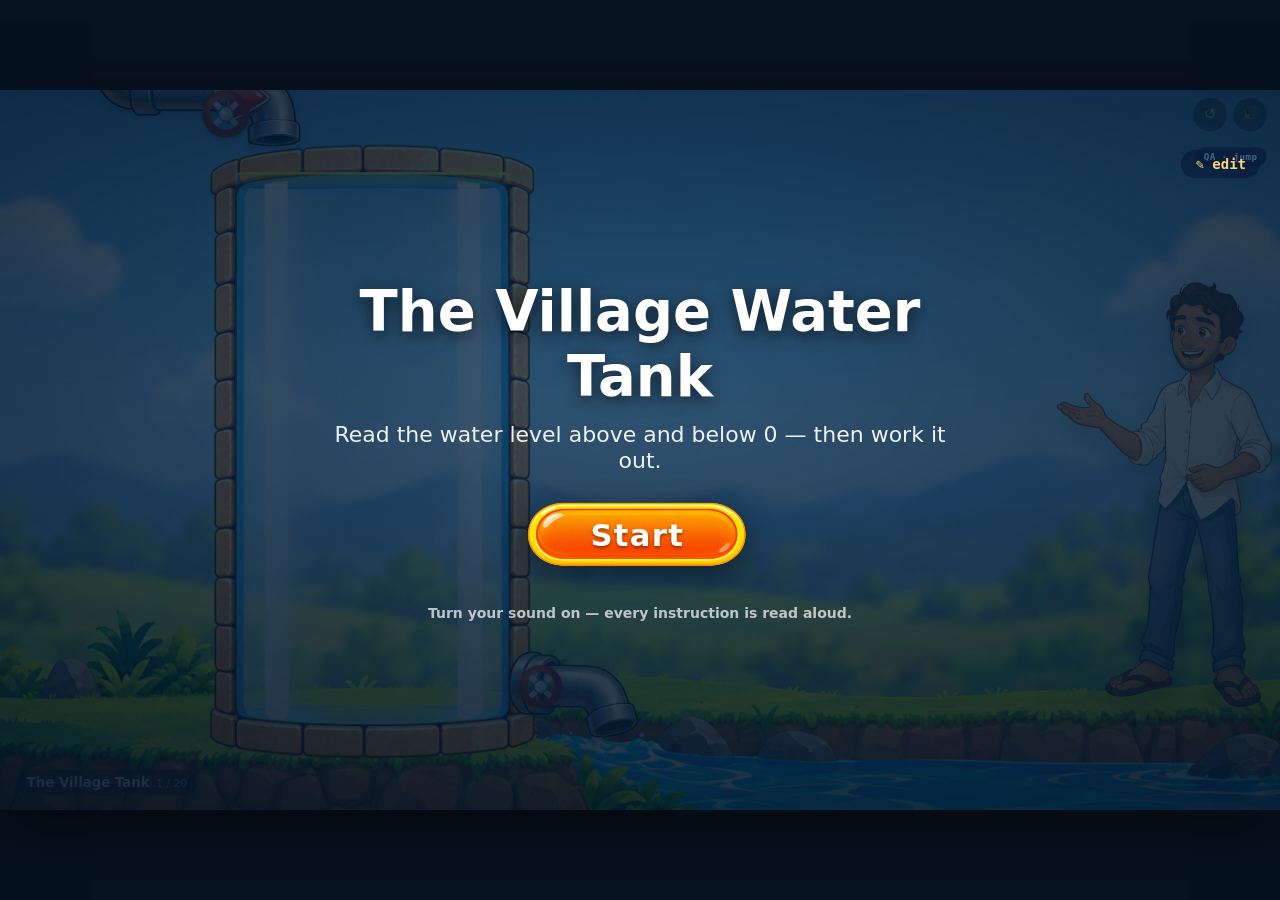
==== commit d2304a95: "REFWD" ====
--- a/game/index.html
+++ b/game/index.html
@@ -13,7 +13,7 @@
   <div id="stage">
 
     <!-- ── backdrop ─────────────────────────────────────────────────────── -->
-    <img id="bg" src="assets/img/scene-background.png" alt="">
+    <img id="bg" src="assets/img/scene-background.webp" alt="">
     <!-- the river, made to move: two seamless caustic sheets scrolling at
          different speeds and scales, Gaussian-blurred glints drifting over
          them, the whole thing masked to the painted water and optionally
@@ -149,7 +149,7 @@
     <!-- ── tank  (Figma: x199 y10 723×1084 — empty-tank art fitted to the
              same glass interior, 351.6..765.9 × 122.9..953.5) ───────────── -->
     <div id="tank">
-      <img id="tankArt" src="assets/img/water-tank-empty.png" alt="Water tank">
+      <img id="tankArt" src="assets/img/water-tank-empty.webp" alt="Water tank">
 
       <svg id="waterSvg" viewBox="0 0 414 831" preserveAspectRatio="none" aria-hidden="true">
         <defs>
@@ -222,15 +222,15 @@
 
       <div id="marker" role="slider" aria-label="Water level" tabindex="0"
            aria-valuemin="-6" aria-valuemax="6" aria-valuenow="0">
-        <img src="assets/img/marker-arrow-bold.png" alt="">
+        <img src="assets/img/marker-arrow-bold.webp" alt="">
       </div>
 
       <!-- Where this move began. It drops onto the starting level and stays
            there for the whole screen, so "I started at −2, I am now at +2" is
            something the learner can see rather than has to remember. Reuses
-           marker-dot-round.png, tinted so it reads as subordinate to the red
+           marker-dot-round.webp, tinted so it reads as subordinate to the red
            live marker. -->
-      <img id="startPin" src="assets/img/marker-dot-round.png" alt="" aria-hidden="true">
+      <img id="startPin" src="assets/img/marker-dot-round.webp" alt="" aria-hidden="true">
 
       <!-- One arc per level crossed, drawn from the start pin to the marker,
            with a running count. This is the number-line hop the learner will
@@ -254,16 +254,16 @@
            it, dragged a short way and released, on a loop, until the learner
            touches the real one. It shows the gesture, never the answer — it
            travels the same distance whatever the target is. The hand is
-           hand-nudge.png, cropped in CSS to drop the motion arcs the artwork
+           hand-nudge.webp, cropped in CSS to drop the motion arcs the artwork
            carries — they read as sideways movement, and this drag is up and
            down. -->
       <div id="ghost" aria-hidden="true">
-        <img class="ghostMarker" src="assets/img/marker-arrow-bold.png" alt="">
+        <img class="ghostMarker" src="assets/img/marker-arrow-bold.webp" alt="">
         <i id="ghostHand"></i>
       </div>
 
-      <img id="pipeIn"  src="assets/img/pipe-inlet-s-bend.png"  alt="">
-      <img id="pipeOut" src="assets/img/pipe-outlet-elbow.png" alt="">
+      <img id="pipeIn"  src="assets/img/pipe-inlet-s-bend.webp"  alt="">
+      <img id="pipeOut" src="assets/img/pipe-outlet-elbow.webp" alt="">
 
       <!-- The in-pipe direction dashes used to live here. They were removed:
            the pipe artwork is opaque, fully-rendered steel with specular
@@ -315,7 +315,7 @@
          between them. The box is sized so the body lands exactly where the
          single Figma still did: 637 px tall, feet at y965, centred on x1775. -->
     <div id="guddu" aria-hidden="true">
-      <img class="pose" id="poseA" src="assets/img/guddu-talk.png" alt="">
+      <img class="pose" id="poseA" src="assets/img/guddu-talk.webp" alt="">
       <img class="pose" id="poseB" alt="">
     </div>
 
@@ -371,7 +371,6 @@
     <!-- The hint strip is kept for the layout editor but is never filled:
          every line it used to carry was written for the game rather than taken
          from the flow doc, and the doc defines no on-screen hint text. -->
-    <div id="hintBar"><span id="hintText"></span></div>
 
     <!-- ═══ QA ONLY — delete this block, plus the QA blocks in style.css and
          game.js, to remove the level jumper entirely ═══════════════════ -->
@@ -412,6 +411,8 @@
   </div>
 </div>
 
+<!-- generated: maps every line in data.js to its pre-rendered mp3 -->
+<script src="vo-manifest.js"></script>
 <script src="layout.js"></script>
 <script src="data.js"></script>
 <script src="game.js"></script>
--- a/game/style.css
+++ b/game/style.css
@@ -78,7 +78,7 @@
 #ripple{ position:absolute; inset:0; }
 #ripple u{
   position:absolute; left:-14px; width:1128px; height:9px; display:block;
-  background:url("assets/img/scene-background.png") no-repeat;
+  background:url("assets/img/scene-background.webp") no-repeat;
   background-size:1920px 1080px;
   will-change:transform; backface-visibility:hidden;
   animation-name:refract; animation-timing-function:linear;
@@ -339,7 +339,7 @@
 
 /* 3 · the rule. It stops flush with the glass on the right and, on the left,
        at the tank's own brick wall — tank-local x117.8, measured off
-       water-tank-empty.png, which is row-relative −30.8 since a row starts at
+       water-tank-empty.webp, which is row-relative −30.8 since a row starts at
        x148.6. Any further and it hangs in mid-air outside the tank. That puts
        its left end just inside the marker, so the marker sits on the line
        rather than the line sticking out behind it. The dark underside is what
@@ -503,7 +503,7 @@
    `scale` property so it never collides with the mirror. */
 #ghostHand{
   position:absolute; left:-45px; top:27px; width:130px; height:173px;
-  background:url("assets/img/hand-nudge.png") no-repeat;
+  background:url("assets/img/hand-nudge.webp") no-repeat;
   background-size:273.1px 233.8px;
   background-position:-60.5px -44.3px;
   /* two shadows: a tight one to cut it off the water, a soft one for weight */
@@ -574,7 +574,7 @@
    child, so it rides along. */
 #bubble{
   position:absolute; left:1170px; top:49px; width:585px; height:258px;
-  background:url("assets/img/speech-bubble.png") center/cover no-repeat;
+  background:url("assets/img/speech-bubble.webp") center/cover no-repeat;
   opacity:0; transform:translateY(-12px) scale(.985);
   transition:opacity .35s ease, transform .35s ease;
 }
@@ -592,7 +592,7 @@
 #eqPanel{
   position:absolute; left:884px; top:443px; width:755px; height:200px;
   border-style:solid; border-width:22px;
-  border-image:url("assets/img/panel-frame.png") 84 fill / 22px / 0 stretch;
+  border-image:url("assets/img/panel-frame.webp") 84 fill / 22px / 0 stretch;
   animation:eqIn .4s ease-out;
 }
 #eqPanel[hidden]{ display:none; }
@@ -765,7 +765,7 @@
 #nextBtn{
   position:absolute; left:1136px; top:840px; width:260px; height:109px;
   border:0; padding:0; background:transparent; cursor:pointer;
-  background-image:url("assets/img/button-pill-orange.png");
+  background-image:url("assets/img/button-pill-orange.webp");
   background-size:100% 100%; background-repeat:no-repeat;
   filter:drop-shadow(0 8px 14px rgba(0,0,0,.28));
   transition:transform .12s ease, filter .12s ease;
@@ -819,13 +819,6 @@
 #hudBtns button:hover{ transform:scale(1.08); background:rgba(5,25,55,.72); }
 #hudBtns button.off{ opacity:.5; }
 
-#hintBar{
-  position:absolute; left:1330px; bottom:104px; transform:translateX(-50%);
-  max-width:580px; padding:11px 26px; border-radius:999px;
-  background:rgba(4,19,69,.68); color:#eaf6ff; font-size:23px; font-weight:700;
-  text-align:center; opacity:0; transition:opacity .3s ease; pointer-events:none;
-}
-#hintBar.show{ opacity:1; }
 
 /* ── the flood wipe ───────────────────────────────────────────────────── */
 #flood{
@@ -848,7 +841,7 @@
 #startBtn{
   position:relative;                      /* the label is pinned to the pill */
   width:340px; height:120px; border:0; padding:0; cursor:pointer; background:transparent;
-  background-image:url("assets/img/button-pill-orange.png");
+  background-image:url("assets/img/button-pill-orange.webp");
   background-size:100% 100%; background-repeat:no-repeat;
   filter:drop-shadow(0 10px 22px rgba(0,0,0,.45));
   transition:transform .14s ease;
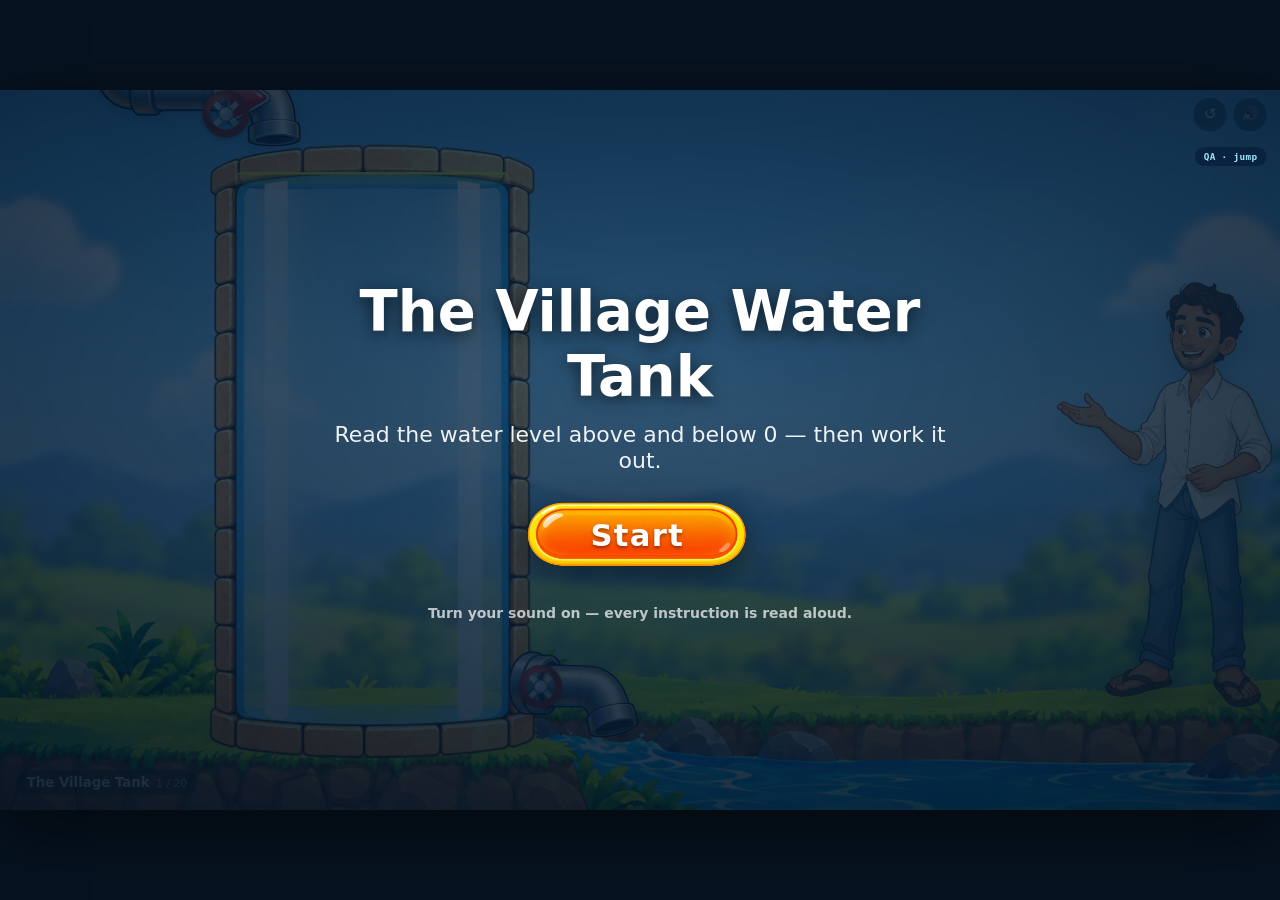
==== commit a6b1083b: "y" ====
--- a/game/index.html
+++ b/game/index.html
@@ -6,6 +6,8 @@
 <meta name="color-scheme" content="light">
 <title>Integers — The Village Water Tank</title>
 <link rel="stylesheet" href="style.css">
+<!-- parallel "control room" skin, press P; additive, scoped to body.cr -->
+<link rel="stylesheet" href="controlroom.css">
 </head>
 <body>
 
@@ -399,7 +401,21 @@
     </svg>
 
     <!-- ── start gate ───────────────────────────────────────────────────── -->
-    <div id="gate">
+    <!-- ── turn the phone ───────────────────────────────────────────────────
+     The stage is a fixed 1920x1080 scaled to fit. On a 390x844 phone held
+     upright that lands at 390x219 - 74% of the screen empty, the marker an
+     18x16px drag target and the gauge labels 7.7px. The whole lesson is a
+     drag, so that is not usable. Landscape on the same phone gives 693x390.
+     Rather than reflow the tank, ask for the quarter turn. -->
+<div id="rotate" class="rotate" hidden>
+  <div class="rotate-card">
+    <div class="rotate-icon"></div>
+    <h2>Turn your phone sideways</h2>
+    <p>The water tank needs a wider screen.</p>
+  </div>
+</div>
+
+<div id="gate">
       <div class="gateCard">
         <h1>The Village Water Tank</h1>
         <p>Read the water level above and below&nbsp;0 — then work it out.</p>
@@ -418,5 +434,6 @@
 <script src="game.js"></script>
 <!-- build tool: delete this line and editor.js for release -->
 <script src="editor.js"></script>
+<script src="controlroom.js"></script>
 </body>
 </html>
--- a/game/style.css
+++ b/game/style.css
@@ -509,7 +509,15 @@
   /* two shadows: a tight one to cut it off the water, a soft one for weight */
   filter:drop-shadow(0 2px 2px rgba(10,40,70,.5)) drop-shadow(0 9px 12px rgba(0,0,0,.35));
   transform-origin:82% 7.5%;
-  transform:scaleX(-1);
+  /* scaleX(-1) mirrors it so the finger points at the marker; the .95 takes 5%
+     off the hand. Both happen about transform-origin, which is the fingertip,
+     so shrinking it does not walk the finger off the marker.
+
+     It multiplies with the `scale` PROPERTY that ghostPress animates (1.3 -> 1
+     -> 1.22) rather than fighting it - `scale` is its own property and is
+     applied before `transform` - so every frame of the press comes out 5%
+     smaller and the animation keeps its shape. */
+  transform:scaleX(-1) scale(.95);
 }
 #ghost.run{ animation:ghostDrag 3.2s cubic-bezier(.4,0,.2,1) infinite; }
 #ghost.run #ghostHand{ animation:ghostPress 3.2s cubic-bezier(.4,0,.2,1) infinite; }
@@ -530,6 +538,18 @@
 @media (prefers-reduced-motion: reduce){ #ghost{ display:none; } }
 #marker:active{ cursor:grabbing; }
 #marker img{ width:100%; height:100%; display:block; }
+/* The marker is the only thing in the game you touch, and at small stage
+   scales it was a very small target. This pseudo-element widens what CATCHES
+   the finger by 10% in each direction - inset:-5% pushes every edge out by 5%
+   of the marker's own box - while the artwork above stays exactly the size it
+   was. It is transparent and has no shadow of its own, so nothing about the
+   marker looks different. */
+#marker::before{
+  content:'';
+  position:absolute;
+  inset:-5%;
+  border-radius:12px;
+}
 #marker.nudge{ animation:mkNudge .85s ease-in-out 2; }
 @keyframes mkNudge{ 0%,100%{transform:translateX(0)} 50%{transform:translateX(-16px)} }
 #tank.locked #marker{ cursor:default; }
@@ -979,3 +999,78 @@
 #edHold.on:hover{ background:#d18d20; }
 #edPrev,#edNext,#edReplay{ width:34px; flex:0 0 auto; }
 /* ═══════════ end EDITOR ═══════════════════════════════════════════════ */
+
+/* ── build tools ──────────────────────────────────────────────────────
+   The QA screen-jumper stays ON: jumping straight to any of the 20 screens is
+   how this thing gets worked on, and hunting for a keyboard shortcut every
+   time is not a fair trade for hiding one tab.
+
+   The layout editor's tab is still hidden - it is the one a child could open
+   and start dragging the tank around in, and E still opens it when it is
+   wanted. To hide the QA tab too for a release build, add #qaTab to the
+   selector below; to bring the editor's tab back, take #edTab out of it. */
+#edTab{ display:none !important; }
+
+/* ── the commit ring ──────────────────────────────────────────────────
+   A marker screen has no button: coming to rest on a level is the answer,
+   after COMMIT_MS. That used to be a silent timer. This draws it - a ring
+   closing around the marker over exactly that window, so a learner can see
+   the answer being taken and stop it by touching the marker again. The
+   duration comes from --commitMs, set by armCommit(), so the two can never
+   drift apart. */
+#marker.committing::after{
+  content:'';
+  position:absolute; inset:-14%;
+  border-radius:50%;
+  background:conic-gradient(from -90deg, #ffd15c var(--sweep,0deg), rgba(255,255,255,.16) 0deg);
+  -webkit-mask:radial-gradient(circle, transparent 58%, #000 60%);
+          mask:radial-gradient(circle, transparent 58%, #000 60%);
+  animation:commitSweep var(--commitMs,900ms) linear forwards;
+  pointer-events:none;
+  filter:drop-shadow(0 0 6px rgba(255,190,60,.7));
+}
+@property --sweep{ syntax:'<angle>'; inherits:false; initial-value:0deg; }
+@keyframes commitSweep{ from{ --sweep:0deg } to{ --sweep:360deg } }
+
+/* no @property support: fall back to a ring that simply pulses for the same
+   window, which still says "something is about to happen" */
+@supports not (background: conic-gradient(from -90deg, red var(--x,0deg), blue 0deg)){
+  #marker.committing::after{
+    background:none;
+    box-shadow:0 0 0 3px rgba(255,209,92,.9);
+    animation:commitPulse var(--commitMs,900ms) ease-out forwards;
+  }
+  @keyframes commitPulse{ from{ opacity:0; transform:scale(.8) } to{ opacity:1; transform:scale(1.06) } }
+}
+@media (prefers-reduced-motion: reduce){
+  #marker.committing::after{ animation-duration:var(--commitMs,900ms); }
+}
+
+/* ── turn the phone ───────────────────────────────────────────────────
+   Shown only where it is actually needed: a portrait window narrow enough
+   that the scaled stage becomes unusable. A tablet in portrait (820 wide,
+   stage 820x461) is fine and never sees this. */
+#rotate{
+  position:fixed; inset:0; z-index:200;
+  display:none; place-items:center; padding:8vw;
+  background:radial-gradient(circle at 50% 35%, rgba(23,120,160,.4), transparent 55%), #061b28;
+  color:#eaf7fd; text-align:center;
+  font-family:var(--font, system-ui, sans-serif);
+}
+#rotate[hidden]{ display:none; }
+@media (orientation:portrait) and (max-width:760px){
+  #rotate:not([hidden]){ display:grid; }
+}
+.rotate-card{ max-width:22rem; }
+.rotate-card h2{ margin:0 0 .5rem; font-size:1.35rem; letter-spacing:-.02em; }
+.rotate-card p{ margin:0; color:#a9cbd9; font-size:.95rem; }
+.rotate-icon{
+  width:3.6rem; height:5.8rem; margin:0 auto 1.4rem;
+  border:3px solid #7fe0ff; border-radius:.7rem;
+  animation:rotateHint 2.2s ease-in-out infinite;
+}
+@keyframes rotateHint{
+  0%,30%   { transform:rotate(0deg) }
+  55%,100% { transform:rotate(-90deg) }
+}
+@media (prefers-reduced-motion: reduce){ .rotate-icon{ animation:none; transform:rotate(-90deg) } }
--- a/game/controlroom.css
+++ b/game/controlroom.css
@@ -0,0 +1,142 @@
+/* ══════════════════════════════════════════════════════════════════════
+   CONTROL ROOM — a parallel skin over the same game.  Press P.
+
+   Everything here is additive and scoped under `body.cr`, so with the mode
+   off not one rule applies and the game is exactly the game.  Nothing in
+   game.js is edited: this reads `Game` and drives `Water` through the same
+   public calls the editor already uses.
+   ══════════════════════════════════════════════════════════════════ */
+
+/* The world — the real backdrop, river, weather and tank — is moved into
+   this wrapper while the mode is on, so one transform is the camera. With
+   the mode off the wrapper does not exist at all. */
+/* the pose maths in controlroom.js composes its own translate, so both
+   planes must pivot on the stage origin and nowhere else */
+#crCam{ position:absolute; inset:0; transform-origin:0 0;
+        will-change:transform; backface-visibility:hidden; z-index:1 }
+
+/* The scene is 16:9 and the opening is wider than that, so fitting the whole
+   tank in by height leaves a strip down each side. Rather than crop the tank
+   - which is the one thing that must never be cut - the gap is backed with
+   the backdrop's own sky, sampled from scene-background.webp. */
+#crSky{ position:absolute; inset:0; z-index:0; pointer-events:none;
+        background:linear-gradient(#5fb8fd, #93d6fd) }
+
+/* ── this side of the glass ───────────────────────────────────────────
+   The room is ONE plane and everything standing in it belongs to that
+   plane: the painted wall, the glare on the pane, Guddu, his speech and
+   the keypad. So they are all children of #crRoom and share its transform,
+   which is what makes them sweep past the camera together on the way out
+   instead of hanging in the air over the tank. */
+#crRoom{ position:absolute; inset:0; z-index:2; pointer-events:none;
+         transform-origin:0 0; will-change:transform, opacity;
+         backface-visibility:hidden }
+
+#crWall{ position:absolute; inset:0; z-index:2; pointer-events:none;
+         background:url('assets/room/room.webp') center/100% 100% no-repeat }
+
+/* glare on the pane — CSS rather than a texture, so it costs nothing. It
+   sits UNDER the wall, so the painted frame crops it to the opening. */
+#crGlass{ position:absolute; left:321px; top:215px; width:804px; height:437px;
+          z-index:1; pointer-events:none; opacity:.5;
+          background:linear-gradient(107deg, transparent 18%, rgba(255,255,255,.5) 26%,
+                     rgba(255,255,255,.14) 33%, transparent 41%, transparent 62%,
+                     rgba(255,255,255,.3) 68%, transparent 74%) }
+
+#crUi{ position:absolute; inset:0; z-index:5; pointer-events:none }
+
+/* ── the keypad ────────────────────────────────────────────────────────
+   A phone dialer bolted to the desk. Drawn in CSS rather than painted,
+   deliberately: the camera pushes in to 2.4x on it, and a raster keypad
+   would be soft exactly where the learner is looking hardest. Borders and
+   text stay sharp at any zoom. */
+#crPad{ position:absolute; pointer-events:auto;
+        display:flex; flex-direction:column; gap:9px; padding:11px;
+        border-radius:18px; border:4px solid #4a3218;
+        background:linear-gradient(#2f6f76, #1f5259);
+        box-shadow:0 12px 0 #14383d, 0 18px 26px rgba(30,20,8,.45),
+                   inset 0 3px 0 rgba(255,255,255,.18) }
+#crPad.done{ opacity:.45; pointer-events:none }
+
+/* the readout: what has been dialled so far */
+#crRead{ height:58px; border-radius:10px; border:3px solid #4a3218;
+         background:linear-gradient(#fdf6dd,#f2e2b4);
+         display:grid; place-items:center;
+         font:800 36px/1 'Baloo 2',system-ui,sans-serif; color:#2f4a52;
+         box-shadow:inset 0 3px 8px rgba(90,60,20,.28) }
+#crRead.empty{ color:#a9a08a }
+#crRead.sent{ background:linear-gradient(#fff2b8,#ffd25e); color:#5a3a12 }
+
+#crGrid{ flex:1; display:grid; grid-template-columns:repeat(3,1fr);
+         grid-template-rows:repeat(3,1fr); gap:8px }
+
+.crKey{ border:3px solid #4a3218; border-radius:11px; padding:0; cursor:pointer;
+        background:linear-gradient(#fff8e6,#f0dcb0); color:#3a2a14;
+        font:800 32px/1 'Baloo 2',system-ui,sans-serif;
+        box-shadow:0 4px 0 #b9935a, inset 0 2px 0 rgba(255,255,255,.7);
+        transition:transform .1s ease, box-shadow .1s ease, background .14s ease }
+.crKey:hover{ background:linear-gradient(#fffdf4,#f7e9c8) }
+.crKey:active,.crKey.hit{ transform:translateY(4px);
+        box-shadow:0 0 0 #b9935a, inset 0 2px 0 rgba(255,255,255,.7) }
+.crKey.sign{ background:linear-gradient(#ffd98a,#eeab46); font-size:36px }
+.crKey.sign.on{ background:linear-gradient(#8fe0a2,#3fb864); color:#14421f;
+                box-shadow:0 4px 0 #2b7a44, inset 0 2px 0 rgba(255,255,255,.7) }
+.crKey[disabled]{ cursor:default; filter:grayscale(.4) brightness(.94) }
+
+/* the question, on the game's own panel art */
+#crQ{ position:absolute; left:900px; top:690px; width:470px; height:112px;
+      display:grid; place-items:center; pointer-events:none;
+      background:url('assets/img/panel-frame.webp') center/100% 100% no-repeat;
+      font:800 58px/1 'Baloo 2',system-ui,sans-serif; color:#8a3b00;
+      letter-spacing:.02em }
+
+
+/* ── what the room hides ──────────────────────────────────────────────
+   The drag affordances have no meaning here: the keypad is the whole
+   input, and a hand inviting a drag through a window would be a lie. */
+body.cr #ghost,
+body.cr #hopCount,
+body.cr #startPin,
+body.cr #answerTiles,
+body.cr #eqPanel,
+body.cr #eqRoles,
+body.cr #chapterTag{ display:none !important }
+body.cr #marker{ pointer-events:none }
+/* the flow is held the whole time the room is up, so the editor's "SCREEN
+   HELD" banner would be on screen permanently and mean nothing here */
+body.cr.held #stage::before{ display:none !important }
+
+/* Guddu comes into the room and stands behind the desk, so his feet finish
+   on the wooden edge rather than floating over it */
+/* In the control room he is drawn from the side, watching the window, so the
+   front-facing poses are swapped for the one side view and he is stood on the
+   floor at the right rather than floated against the wall. */
+body.cr #guddu{ left:1402px; top:322px; width:392px; height:584px; z-index:3;
+                background:url('assets/room/guddu-side.webp') bottom center/contain no-repeat;
+                filter:drop-shadow(0 14px 16px rgba(60,40,20,.28)) }
+body.cr #guddu .pose{ display:none !important }
+body.cr #guddu.crYes{ animation:crHop .62s ease }
+body.cr #guddu.crNo { animation:crShake .5s ease }
+@keyframes crHop  { 0%,100%{transform:translateY(0)} 30%{transform:translateY(-22px)} 60%{transform:translateY(-6px)} }
+@keyframes crShake{ 0%,100%{transform:translateX(0)} 20%{transform:translateX(-9px)} 45%{transform:translateX(8px)} 70%{transform:translateX(-5px)} }
+body.cr #bubble{ z-index:4 }
+
+/* the verdict, said in the room rather than only heard */
+#crFeed{ position:absolute; left:860px; top:820px; width:560px; min-height:60px;
+         display:grid; place-items:center; text-align:center; pointer-events:none;
+         font:700 26px/1.3 'Baloo 2',system-ui,sans-serif; color:#5a3a12;
+         opacity:0; transform:translateY(8px); transition:opacity .22s ease, transform .22s ease }
+#crFeed.on{ opacity:1; transform:none }
+#crFeed.yes{ color:#1d7a32 }
+#crFeed.no { color:#b23a1d }
+
+/* the marker is the game's own; this only lights it where it came to rest */
+body.cr #marker.crRight{ filter:drop-shadow(0 0 16px rgba(60,220,110,.95)) }
+
+#crBadge{ position:absolute; left:18px; top:18px; z-index:6; pointer-events:none;
+          font:700 13px/1 system-ui,sans-serif; letter-spacing:.14em;
+          color:#fff; background:rgba(20,26,36,.6); padding:7px 11px; border-radius:8px }
+
+@media (prefers-reduced-motion:reduce){
+  #crCam,#crRoom{ will-change:auto }
+}
